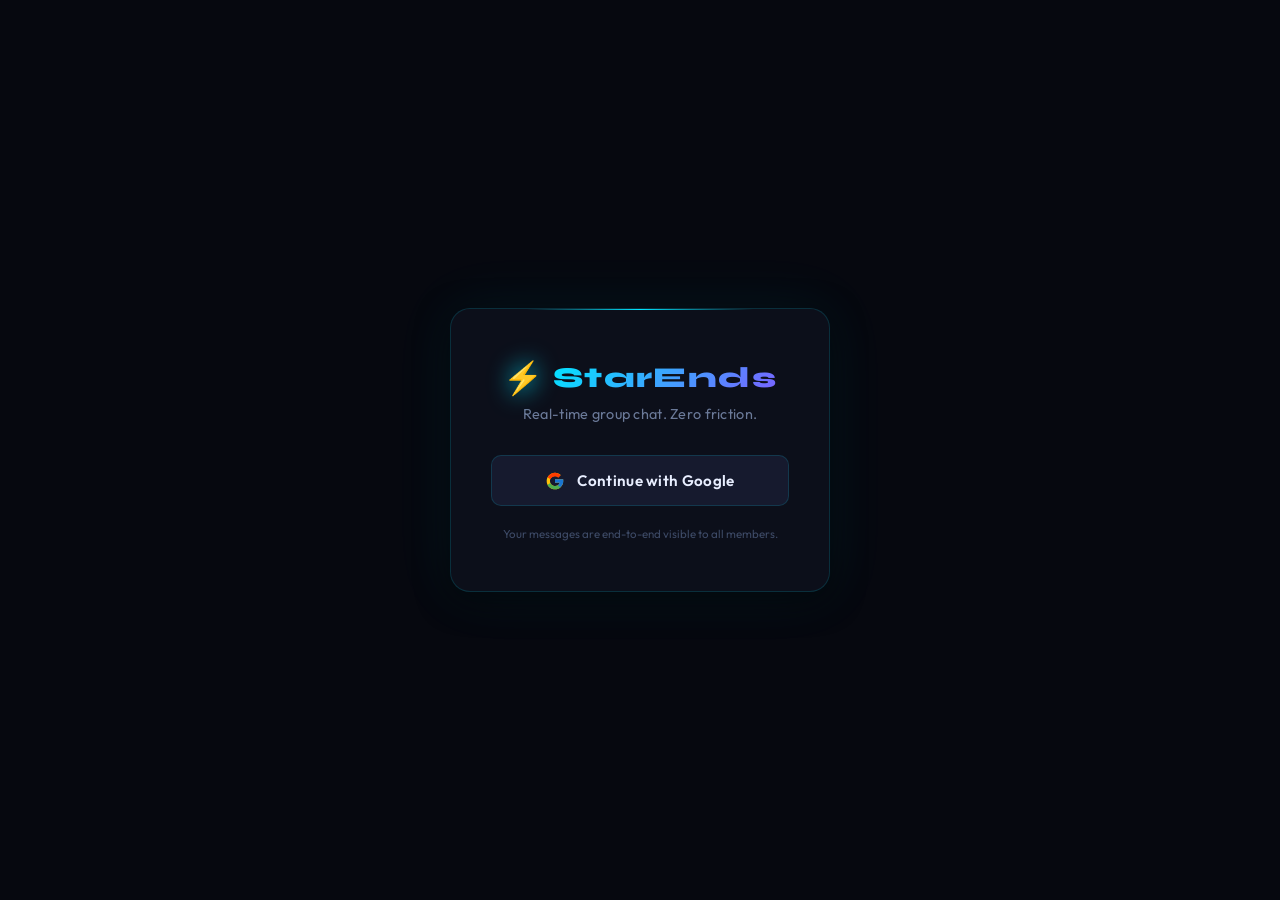
==== index.html @ baa835c8 "Update index.html" ====
<!DOCTYPE html>
<html lang="en">
<head>
  <meta charset="UTF-8" />
  <meta name="viewport" content="width=device-width, initial-scale=1.0, maximum-scale=1.0" />
  <title>StarEnds — Real-Time Group Chat</title>
  <link rel="stylesheet" href="style.css" />

  <!-- Google Fonts: Syne (display) + JetBrains Mono (username/code) + Outfit (body) -->
  <link href="https://fonts.googleapis.com/css2?family=Syne:wght@600;700;800&family=JetBrains+Mono:wght@400;600&family=Outfit:wght@300;400;500;600&display=swap" rel="stylesheet" />

  <!--
    ============================================================
    FIREBASE SETUP GUIDE — READ BEFORE RUNNING
    ============================================================

    STEP 1 — Create a Firebase Project:
      1. Go to https://console.firebase.google.com
      2. Click "Add project"
      3. Enter a project name (e.g. "neonchat")
      4. Disable Google Analytics (optional) → click "Create project"

    STEP 2 — Enable Google Authentication:
      1. In your project, go to Build → Authentication
      2. Click "Get started"
      3. Click "Google" under Sign-in providers
      4. Toggle it ON
      5. Add a support email → Save

    STEP 3 — Enable Firestore Database:
      1. Go to Build → Firestore Database
      2. Click "Create database"
      3. Choose "Start in test mode" (we'll secure it properly below)
      4. Choose your server location → Enable

    STEP 4 — Register Web App & Get Config:
      1. Go to Project Overview (⚙ gear icon → Project settings)
      2. Scroll to "Your apps" → click </> (Web) icon
      3. Enter app nickname → Register app
      4. Copy the firebaseConfig object shown

    STEP 5 — Paste config below:
      Replace the ENTIRE firebaseConfig object in script.js
      (look for "PASTE YOUR FIREBASE CONFIG HERE")

    STEP 6 — Firestore Security Rules:
      1. Go to Firestore Database → Rules
      2. Replace ALL content with:

      rules_version = '2';
      service cloud.firestore {
        match /databases/{database}/documents {

          // Messages: anyone logged in can read & write
          match /messages/{messageId} {
            allow read: if request.auth != null;
            allow create: if request.auth != null
                          && request.resource.data.uid == request.auth.uid;
            allow delete: if request.auth != null
                          && resource.data.uid == request.auth.uid;
          }

          // Online users: anyone logged in can read & write their own doc
          match /onlineUsers/{userId} {
            allow read: if request.auth != null;
            allow write: if request.auth != null
                         && userId == request.auth.uid;
          }
        }
      }

      3. Click "Publish"

    STEP 7 — GitHub Pages:
      1. Push all 3 files (index.html, style.css, script.js) to a GitHub repo
      2. Go to repo Settings → Pages
      3. Source: Deploy from branch → main → / (root)
      4. Save — your site will be live at https://yourusername.github.io/reponame

    NOTE: Add your GitHub Pages domain to Firebase Authorized Domains:
      Authentication → Settings → Authorized domains → Add domain
      (e.g. yourusername.github.io)
    ============================================================
  -->
</head>
<body>

  <!-- ======================== LOGIN SCREEN ======================== -->
  <!--
    Shown when user is not logged in.
    Hidden by JS once Firebase Auth confirms sign-in.
  -->
  <div class="login-screen" id="loginScreen">

    <!-- Animated background particles -->
    <div class="particles" id="particles" aria-hidden="true"></div>

    <div class="login-card">
      <!-- Logo -->
      <div class="login-logo">
        <span class="logo-icon">⚡</span>
        <span class="logo-text">StarEnds</span>
      </div>

      <p class="login-tagline">Real-time group chat. Zero friction.</p>

      <!-- Google Sign-In Button -->
      <button class="btn-google-login" id="googleLoginBtn">
        <!-- Google SVG icon -->
        <svg width="20" height="20" viewBox="0 0 48 48" xmlns="http://www.w3.org/2000/svg">
          <path fill="#FFC107" d="M43.6 20H24v8h11.3C33.7 33.1 29.3 36 24 36c-6.6 0-12-5.4-12-12s5.4-12 12-12c3.1 0 5.8 1.1 7.9 3l5.7-5.7C34.1 6.5 29.3 4 24 4 12.9 4 4 12.9 4 24s8.9 20 20 20c11 0 19.7-8 19.7-20 0-1.3-.1-2.7-.1-4z"/>
          <path fill="#FF3D00" d="M6.3 14.7l6.6 4.8C14.6 16 19 13 24 13c3.1 0 5.8 1.1 7.9 3l5.7-5.7C34.1 6.5 29.3 4 24 4 16.3 4 9.7 8.3 6.3 14.7z"/>
          <path fill="#4CAF50" d="M24 44c5.2 0 9.9-1.9 13.5-5.1l-6.2-5.2C29.4 35.5 26.8 36 24 36c-5.2 0-9.7-3-11.3-7.2L6 33.7C9.5 39.8 16.3 44 24 44z"/>
          <path fill="#1976D2" d="M43.6 20H24v8h11.3c-.9 2.5-2.6 4.6-4.8 6l6.2 5.2C41.5 35.6 44 30.2 44 24c0-1.3-.1-2.7-.4-4z"/>
        </svg>
        Continue with Google
      </button>

      <p class="login-note">Your messages are end-to-end visible to all members.</p>
    </div>

  </div>
  <!-- ======================== END LOGIN ======================== -->


  <!-- ======================== CHAT APP ======================== -->
  <!--
    Hidden on load. Shown by JS after successful login.
  -->
  <div class="app" id="chatApp" style="display:none">

    <!-- ---- SIDEBAR ---- -->
    <aside class="sidebar" id="sidebar">

      <!-- App logo in sidebar -->
      <div class="sidebar-logo">
        <span class="logo-icon">⚡</span>
        <span>StarEnds</span>
      </div>

      <!-- Channel list -->
      <div class="sidebar-section">
        <div class="sidebar-label">CHANNELS</div>
        <div class="channel-item active">
          <span class="channel-hash">#</span>
          <span>general</span>
          <span class="channel-badge" id="unreadBadge" style="display:none">!</span>
        </div>
      </div>

      <!-- Online users list -->
      <div class="sidebar-section">
        <div class="sidebar-label">ONLINE — <span id="onlineCount">0</span></div>
        <div class="online-list" id="onlineList">
          <!-- Populated dynamically by JS -->
        </div>
      </div>

      <!-- Sidebar footer: current user info + logout -->
      <div class="sidebar-footer" id="sidebarFooter">
        <img class="sf-avatar" id="sfAvatar" src="" alt="avatar" />
        <div class="sf-info">
          <div class="sf-name" id="sfName">Loading...</div>
          <div class="sf-status">
            <span class="status-dot online"></span>
            <span>Online</span>
          </div>
        </div>
        <button class="btn-logout" id="logoutBtn" title="Sign out">
          <!-- Logout icon (door with arrow) -->
          <svg width="18" height="18" viewBox="0 0 24 24" fill="none" stroke="currentColor" stroke-width="2" stroke-linecap="round" stroke-linejoin="round">
            <path d="M9 21H5a2 2 0 0 1-2-2V5a2 2 0 0 1 2-2h4"/>
            <polyline points="16 17 21 12 16 7"/>
            <line x1="21" y1="12" x2="9" y2="12"/>
          </svg>
        </button>
      </div>

    </aside>
    <!-- ---- END SIDEBAR ---- -->


    <!-- ---- MAIN CHAT AREA ---- -->
    <main class="chat-main">

      <!-- Chat header bar -->
      <div class="chat-header">
        <!-- Mobile: hamburger to open sidebar -->
        <button class="btn-menu" id="menuBtn" aria-label="Open menu">
          <span></span><span></span><span></span>
        </button>

        <div class="chat-header-info">
          <span class="ch-hash">#</span>
          <span class="ch-name">general</span>
          <span class="ch-desc">Welcome to StarEnds — say hello! 👋</span>
        </div>

        <!-- Header right: online count chip -->
        <div class="ch-online-chip">
          <span class="status-dot online"></span>
          <span id="headerOnlineCount">0</span> online
        </div>
      </div>

      <!-- Messages container -->
      <div class="messages-container" id="messagesContainer">

        <!-- Messages are injected here dynamically by JS -->

        <!-- Welcome message (static, always shown) -->
        <div class="system-message" id="welcomeMsg">
          ⚡ Welcome to <strong>#general</strong> — StarEnds is live. Say something!
        </div>

      </div>

      <!-- Typing indicator (shown when someone is typing) -->
      <div class="typing-indicator" id="typingIndicator" style="display:none">
        <span class="typing-dots">
          <span></span><span></span><span></span>
        </span>
        <span id="typingText">Someone is typing...</span>
      </div>

      <!-- Message Input Bar -->
      <div class="input-bar">

        <!-- Emoji picker button -->
        <button class="btn-emoji" id="emojiBtn" title="Emoji">
          😊
        </button>

        <!-- Emoji picker panel (hidden by default) -->
        <div class="emoji-picker" id="emojiPicker">
          <!-- Common emojis — clicking inserts into input -->
          <span>😀</span><span>😂</span><span>😍</span><span>🥰</span>
          <span>😎</span><span>😢</span><span>😡</span><span>🤔</span>
          <span>👍</span><span>👎</span><span>❤️</span><span>🔥</span>
          <span>🎉</span><span>✨</span><span>🙏</span><span>💯</span>
          <span>😴</span><span>🤣</span><span>😳</span><span>🥳</span>
          <span>👀</span><span>🎯</span><span>💡</span><span>⚡</span>
          <span>🚀</span><span>🌙</span><span>🌈</span><span>💎</span>
          <span>🍕</span><span>☕</span><span>🎵</span><span>🖥️</span>
        </div>

        <!-- Text input -->
        <input
          type="text"
          class="msg-input"
          id="msgInput"
          placeholder="Message #general"
          maxlength="500"
          autocomplete="off"
        />

        <!-- Character counter (shows when approaching limit) -->
        <span class="char-count" id="charCount"></span>

        <!-- Send button -->
        <button class="btn-send" id="sendBtn" title="Send message" disabled>
          <svg width="18" height="18" viewBox="0 0 24 24" fill="none" stroke="currentColor" stroke-width="2.5" stroke-linecap="round" stroke-linejoin="round">
            <line x1="22" y1="2" x2="11" y2="13"/>
            <polygon points="22 2 15 22 11 13 2 9 22 2"/>
          </svg>
        </button>

      </div>
      <!-- End Input Bar -->

    </main>
    <!-- ---- END MAIN CHAT AREA ---- -->

  </div>
  <!-- ======================== END CHAT APP ======================== -->


  <!-- Mobile sidebar overlay -->
  <div class="sidebar-overlay" id="sidebarOverlay"></div>

  <!-- Toast notification container -->
  <div class="toast-container" id="toastContainer"></div>

  <!-- Hidden audio element for notification sound -->
  <!--
    We generate the notification sound via Web Audio API in script.js
    so no external audio file is needed.
  -->

  <!-- Firebase v9 SDK (modular, CDN) -->
  <script type="module" src="script.js"></script>

</body>
</html>
---- style.css ----
/* ============================================================
   NEONCHAT — style.css
   Dark neon UI inspired by Discord + Telegram
   Fonts: Syne (display) · JetBrains Mono (code/user) · Outfit (body)

   COLOR SYSTEM:
   --bg-0     Darkest background (behind everything)
   --bg-1     Sidebar background
   --bg-2     Chat main background
   --bg-3     Input / card surfaces
   --neon      Primary neon accent (electric cyan)
   --neon2     Secondary neon (purple)
   --neon3     Tertiary (green — online status)
   --text-1   Primary text
   --text-2   Secondary / muted text
   --border   Subtle border
   ============================================================ */

:root {
  --bg-0:     #06080F;
  --bg-1:     #0C0F1A;
  --bg-2:     #0F1220;
  --bg-3:     #161A2E;
  --bg-4:     #1E2340;
  --neon:     #00E5FF;
  --neon-dim: rgba(0,229,255,0.12);
  --neon2:    #7B61FF;
  --neon2-dim:rgba(123,97,255,0.12);
  --neon3:    #00FF9D;
  --red:      #FF4757;
  --gold:     #FFD93D;

  --text-1:   #E8EEFF;
  --text-2:   #6B7A99;
  --text-3:   #3D4A66;
  --border:   rgba(255,255,255,0.06);
  --border2:  rgba(0,229,255,0.15);

  --font-display: 'Syne', sans-serif;
  --font-mono:    'JetBrains Mono', monospace;
  --font-body:    'Outfit', sans-serif;

  --sidebar-w:    260px;
  --header-h:     56px;
  --input-h:      72px;
  --radius:       10px;
  --radius-sm:    6px;
  --radius-msg:   16px;
  --tr:           0.2s ease;

  --shadow-neon:  0 0 20px rgba(0,229,255,0.2);
  --shadow-card:  0 8px 32px rgba(0,0,0,0.5);
}


/* ============================================================
   RESET & BASE
   ============================================================ */
*, *::before, *::after { box-sizing: border-box; margin: 0; padding: 0; }

html, body {
  height: 100%;
  font-family: var(--font-body);
  background: var(--bg-0);
  color: var(--text-1);
  overflow: hidden;            /* No page scroll — chat scrolls internally */
  -webkit-font-smoothing: antialiased;
}

/* Custom scrollbar */
::-webkit-scrollbar { width: 4px; }
::-webkit-scrollbar-track { background: transparent; }
::-webkit-scrollbar-thumb { background: var(--bg-4); border-radius: 4px; }
::-webkit-scrollbar-thumb:hover { background: var(--neon2); }

/* Selection color */
::selection { background: rgba(0,229,255,0.25); color: var(--text-1); }

a { color: var(--neon); text-decoration: none; }
button { font-family: var(--font-body); cursor: pointer; }
img { display: block; }


/* ============================================================
   LOGIN SCREEN
   ============================================================ */
.login-screen {
  position: fixed;
  inset: 0;
  display: flex;
  align-items: center;
  justify-content: center;
  background: var(--bg-0);
  z-index: 9999;
  overflow: hidden;
}

/* Animated particle canvas background */
.particles {
  position: absolute;
  inset: 0;
  pointer-events: none;
  overflow: hidden;
}

/* Individual particles created by JS */
.particle {
  position: absolute;
  border-radius: 50%;
  animation: floatUp linear infinite;
  opacity: 0;
}

@keyframes floatUp {
  0%   { transform: translateY(0) scale(0); opacity: 0; }
  10%  { opacity: 0.6; }
  90%  { opacity: 0.2; }
  100% { transform: translateY(-100vh) scale(1.5); opacity: 0; }
}

/* Login card */
.login-card {
  position: relative;
  z-index: 1;
  background: var(--bg-1);
  border: 1px solid var(--border2);
  border-radius: 20px;
  padding: 3rem 2.5rem;
  width: 380px;
  max-width: calc(100% - 2rem);
  text-align: center;
  box-shadow: var(--shadow-card), 0 0 60px rgba(0,229,255,0.08);
  animation: cardEntrance 0.6s cubic-bezier(0.34, 1.56, 0.64, 1) forwards;
}

@keyframes cardEntrance {
  from { opacity: 0; transform: scale(0.85) translateY(20px); }
  to   { opacity: 1; transform: scale(1) translateY(0); }
}

/* Neon top border glow on card */
.login-card::before {
  content: '';
  position: absolute;
  top: 0; left: 20%; right: 20%;
  height: 1px;
  background: linear-gradient(90deg, transparent, var(--neon), transparent);
  border-radius: 1px;
}

/* App logo */
.login-logo {
  display: flex;
  align-items: center;
  justify-content: center;
  gap: 10px;
  margin-bottom: 0.5rem;
}

.logo-icon {
  font-size: 2rem;
  filter: drop-shadow(0 0 12px var(--neon));
  animation: pulse 2s ease-in-out infinite;
}

@keyframes pulse {
  0%, 100% { filter: drop-shadow(0 0 8px var(--neon)); }
  50%       { filter: drop-shadow(0 0 20px var(--neon)); }
}

.logo-text {
  font-family: var(--font-display);
  font-size: 1.8rem;
  font-weight: 800;
  letter-spacing: 0.05em;
  background: linear-gradient(135deg, var(--neon), var(--neon2));
  -webkit-background-clip: text;
  -webkit-text-fill-color: transparent;
  background-clip: text;
}

.login-tagline {
  color: var(--text-2);
  font-size: 0.9rem;
  margin-bottom: 2rem;
  letter-spacing: 0.02em;
}

/* Google login button */
.btn-google-login {
  display: flex;
  align-items: center;
  justify-content: center;
  gap: 12px;
  width: 100%;
  padding: 0.9rem 1.5rem;
  background: var(--bg-3);
  border: 1px solid var(--border2);
  border-radius: var(--radius);
  color: var(--text-1);
  font-size: 0.95rem;
  font-weight: 600;
  letter-spacing: 0.02em;
  transition: all var(--tr);
  margin-bottom: 1.2rem;
}

.btn-google-login:hover {
  background: var(--bg-4);
  border-color: var(--neon);
  box-shadow: var(--shadow-neon);
  transform: translateY(-1px);
}

.btn-google-login:active { transform: translateY(0); }

.login-note {
  font-size: 0.72rem;
  color: var(--text-3);
  line-height: 1.5;
}


/* ============================================================
   APP LAYOUT
   Full-height flex layout: sidebar + main
   ============================================================ */
.app {
  display: flex;
  height: 100vh;
  width: 100vw;
  overflow: hidden;
  animation: appFadeIn 0.4s ease forwards;
}

@keyframes appFadeIn {
  from { opacity: 0; }
  to   { opacity: 1; }
}


/* ============================================================
   SIDEBAR
   ============================================================ */
.sidebar {
  width: var(--sidebar-w);
  flex-shrink: 0;
  background: var(--bg-1);
  border-right: 1px solid var(--border);
  display: flex;
  flex-direction: column;
  height: 100vh;
  overflow: hidden;
  transition: transform 0.3s ease;
  position: relative;
  z-index: 100;
}

/* Logo at top of sidebar */
.sidebar-logo {
  display: flex;
  align-items: center;
  gap: 10px;
  padding: 1.2rem 1.2rem 1rem;
  border-bottom: 1px solid var(--border);
  font-family: var(--font-display);
  font-size: 1.1rem;
  font-weight: 700;
  color: var(--text-1);
  letter-spacing: 0.05em;
}

.sidebar-logo .logo-icon {
  font-size: 1.4rem;
  animation: pulse 2s ease-in-out infinite;
}

/* Section with label + content */
.sidebar-section {
  padding: 1rem 0.8rem 0.5rem;
  flex: 1;
  overflow-y: auto;
}

.sidebar-label {
  font-family: var(--font-mono);
  font-size: 0.62rem;
  font-weight: 600;
  letter-spacing: 0.14em;
  color: var(--text-2);
  margin-bottom: 0.5rem;
  padding: 0 0.4rem;
}

/* Channel item */
.channel-item {
  display: flex;
  align-items: center;
  gap: 8px;
  padding: 0.5rem 0.8rem;
  border-radius: var(--radius-sm);
  font-size: 0.9rem;
  font-weight: 500;
  color: var(--text-2);
  cursor: pointer;
  transition: all var(--tr);
  position: relative;
}

.channel-item:hover { background: var(--bg-3); color: var(--text-1); }

.channel-item.active {
  background: var(--neon-dim);
  color: var(--neon);
  font-weight: 600;
}

.channel-hash {
  font-family: var(--font-mono);
  font-size: 1rem;
  opacity: 0.7;
}

.channel-badge {
  margin-left: auto;
  background: var(--red);
  color: white;
  font-size: 0.62rem;
  font-weight: 700;
  width: 18px; height: 18px;
  border-radius: 50%;
  display: flex; align-items: center; justify-content: center;
}

/* Online users list */
.online-list {
  display: flex;
  flex-direction: column;
  gap: 2px;
  max-height: 280px;
  overflow-y: auto;
}

/* Single online user row */
.online-user {
  display: flex;
  align-items: center;
  gap: 8px;
  padding: 0.4rem 0.6rem;
  border-radius: var(--radius-sm);
  transition: background var(--tr);
  cursor: default;
}

.online-user:hover { background: var(--bg-3); }

.ou-avatar {
  width: 28px; height: 28px;
  border-radius: 50%;
  object-fit: cover;
  border: 1.5px solid var(--neon3);
  flex-shrink: 0;
}

.ou-name {
  font-size: 0.82rem;
  font-weight: 500;
  color: var(--text-1);
  overflow: hidden;
  text-overflow: ellipsis;
  white-space: nowrap;
}

.ou-you {
  font-size: 0.65rem;
  color: var(--neon);
  font-family: var(--font-mono);
  margin-left: auto;
  flex-shrink: 0;
}

/* Sidebar footer */
.sidebar-footer {
  display: flex;
  align-items: center;
  gap: 0.7rem;
  padding: 0.9rem 1rem;
  border-top: 1px solid var(--border);
  background: var(--bg-0);
  margin-top: auto;
}

.sf-avatar {
  width: 34px; height: 34px;
  border-radius: 50%;
  object-fit: cover;
  border: 2px solid var(--neon);
  box-shadow: 0 0 8px rgba(0,229,255,0.4);
  flex-shrink: 0;
}

.sf-info { flex: 1; min-width: 0; }

.sf-name {
  font-size: 0.85rem;
  font-weight: 600;
  color: var(--text-1);
  overflow: hidden;
  text-overflow: ellipsis;
  white-space: nowrap;
}

.sf-status {
  display: flex;
  align-items: center;
  gap: 5px;
  font-size: 0.72rem;
  color: var(--text-2);
}

/* Online / offline status dot */
.status-dot {
  width: 8px; height: 8px;
  border-radius: 50%;
  flex-shrink: 0;
}
.status-dot.online  { background: var(--neon3); box-shadow: 0 0 6px var(--neon3); }
.status-dot.offline { background: var(--text-3); }

/* Logout button */
.btn-logout {
  background: transparent;
  border: 1px solid var(--border);
  color: var(--text-2);
  width: 32px; height: 32px;
  border-radius: var(--radius-sm);
  display: flex; align-items: center; justify-content: center;
  flex-shrink: 0;
  transition: all var(--tr);
}

.btn-logout:hover {
  background: rgba(255,71,87,0.12);
  border-color: var(--red);
  color: var(--red);
}


/* ============================================================
   CHAT MAIN
   ============================================================ */
.chat-main {
  flex: 1;
  display: flex;
  flex-direction: column;
  height: 100vh;
  overflow: hidden;
  background: var(--bg-2);
  position: relative;
}

/* Subtle grid texture on chat background */
.chat-main::before {
  content: '';
  position: absolute;
  inset: 0;
  background-image:
    linear-gradient(rgba(0,229,255,0.015) 1px, transparent 1px),
    linear-gradient(90deg, rgba(0,229,255,0.015) 1px, transparent 1px);
  background-size: 40px 40px;
  pointer-events: none;
  z-index: 0;
}

/* Chat header */
.chat-header {
  display: flex;
  align-items: center;
  gap: 1rem;
  height: var(--header-h);
  padding: 0 1.2rem;
  background: var(--bg-1);
  border-bottom: 1px solid var(--border);
  flex-shrink: 0;
  position: relative;
  z-index: 10;
}

/* Mobile hamburger */
.btn-menu {
  display: none;
  flex-direction: column;
  gap: 4px;
  background: none;
  border: none;
  padding: 4px;
  flex-shrink: 0;
}
.btn-menu span {
  display: block;
  width: 20px; height: 2px;
  background: var(--text-2);
  border-radius: 2px;
  transition: all var(--tr);
}

.chat-header-info {
  display: flex;
  align-items: center;
  gap: 8px;
  flex: 1;
  min-width: 0;
}

.ch-hash {
  font-family: var(--font-mono);
  font-size: 1.2rem;
  color: var(--neon);
  flex-shrink: 0;
}

.ch-name {
  font-family: var(--font-display);
  font-size: 1rem;
  font-weight: 700;
  color: var(--text-1);
  letter-spacing: 0.04em;
  flex-shrink: 0;
}

.ch-desc {
  font-size: 0.8rem;
  color: var(--text-2);
  overflow: hidden;
  text-overflow: ellipsis;
  white-space: nowrap;
  padding-left: 0.8rem;
  border-left: 1px solid var(--border);
  margin-left: 0.4rem;
}

.ch-online-chip {
  display: flex;
  align-items: center;
  gap: 6px;
  font-size: 0.78rem;
  color: var(--text-2);
  background: var(--bg-3);
  padding: 0.3rem 0.8rem;
  border-radius: 100px;
  border: 1px solid var(--border);
  flex-shrink: 0;
}


/* ============================================================
   MESSAGES CONTAINER
   ============================================================ */
.messages-container {
  flex: 1;
  overflow-y: auto;
  padding: 1.5rem 1.2rem 0.5rem;
  display: flex;
  flex-direction: column;
  gap: 2px;
  position: relative;
  z-index: 1;
  scroll-behavior: smooth;
}

/* System / welcome message */
.system-message {
  text-align: center;
  font-size: 0.8rem;
  color: var(--text-2);
  background: var(--bg-3);
  border: 1px solid var(--border);
  border-radius: 100px;
  padding: 0.4rem 1.2rem;
  margin: 0.5rem auto 1rem;
  max-width: 420px;
  animation: fadeIn 0.4s ease;
}

/* Join/leave notification */
.join-notification {
  text-align: center;
  font-size: 0.75rem;
  color: var(--neon3);
  font-family: var(--font-mono);
  padding: 0.3rem 0;
  animation: fadeIn 0.4s ease;
  opacity: 0.7;
}

@keyframes fadeIn {
  from { opacity: 0; transform: translateY(8px); }
  to   { opacity: 1; transform: translateY(0); }
}

/* ---- MESSAGE BUBBLE ---- */
.message {
  display: flex;
  gap: 10px;
  padding: 0.35rem 0;
  position: relative;
  animation: msgEntrance 0.3s cubic-bezier(0.34, 1.3, 0.64, 1) forwards;
  /* Hover shows delete button */
}

@keyframes msgEntrance {
  from { opacity: 0; transform: translateY(10px) scale(0.97); }
  to   { opacity: 1; transform: translateY(0) scale(1); }
}

/* Consecutive messages from same user: less padding */
.message.compact { padding-top: 1px; }
.message.compact .msg-avatar { visibility: hidden; }
.message.compact .msg-meta   { display: none; }

/* Show delete on hover */
.message:hover .btn-delete-msg { opacity: 1; }

/* Avatar */
.msg-avatar {
  width: 36px; height: 36px;
  border-radius: 50%;
  object-fit: cover;
  flex-shrink: 0;
  margin-top: 2px;
  border: 1.5px solid var(--border);
  transition: border-color var(--tr);
}
.message:hover .msg-avatar { border-color: var(--neon2); }

.msg-body { flex: 1; min-width: 0; }

/* Header: name + timestamp */
.msg-meta {
  display: flex;
  align-items: baseline;
  gap: 8px;
  margin-bottom: 3px;
}

.msg-author {
  font-size: 0.85rem;
  font-weight: 600;
  color: var(--neon);
  font-family: var(--font-mono);
  cursor: default;
}

/* Different colors for different users */
.msg-author.color-1 { color: var(--neon); }
.msg-author.color-2 { color: var(--neon2); }
.msg-author.color-3 { color: var(--neon3); }
.msg-author.color-4 { color: var(--gold); }
.msg-author.color-5 { color: #FF6B9D; }
.msg-author.color-6 { color: #FF9F43; }

.msg-time {
  font-size: 0.65rem;
  color: var(--text-3);
  font-family: var(--font-mono);
}

/* Message text */
.msg-text {
  font-size: 0.92rem;
  color: var(--text-1);
  line-height: 1.55;
  word-break: break-word;
  background: var(--bg-3);
  padding: 0.55rem 0.9rem;
  border-radius: 0 var(--radius-msg) var(--radius-msg) var(--radius-msg);
  display: inline-block;
  max-width: 100%;
  border: 1px solid var(--border);
  transition: background var(--tr);
  position: relative;
}

.message:hover .msg-text { background: var(--bg-4); }

/* Own messages (right-aligned) */
.message.own { flex-direction: row-reverse; }
.message.own .msg-meta { flex-direction: row-reverse; }
.message.own .msg-author { color: var(--neon2); }
.message.own .msg-text {
  background: var(--neon2-dim);
  border-color: rgba(123,97,255,0.25);
  border-radius: var(--radius-msg) 0 var(--radius-msg) var(--radius-msg);
}
.message.own:hover .msg-text { background: rgba(123,97,255,0.2); }

/* Delete button on message */
.btn-delete-msg {
  position: absolute;
  top: 4px;
  right: 4px;
  background: rgba(255,71,87,0.1);
  border: 1px solid rgba(255,71,87,0.3);
  color: var(--red);
  width: 24px; height: 24px;
  border-radius: 6px;
  display: flex; align-items: center; justify-content: center;
  font-size: 0.7rem;
  opacity: 0;
  transition: all var(--tr);
  cursor: pointer;
}
.btn-delete-msg:hover { background: rgba(255,71,87,0.25); }

/* Deleted message placeholder */
.msg-deleted {
  font-size: 0.82rem;
  color: var(--text-3);
  font-style: italic;
}


/* ============================================================
   TYPING INDICATOR
   ============================================================ */
.typing-indicator {
  display: flex;
  align-items: center;
  gap: 8px;
  padding: 0.4rem 1.2rem;
  font-size: 0.78rem;
  color: var(--text-2);
  position: relative;
  z-index: 1;
  min-height: 28px;
}

.typing-dots {
  display: flex;
  gap: 4px;
  align-items: center;
}

.typing-dots span {
  width: 6px; height: 6px;
  border-radius: 50%;
  background: var(--neon);
  animation: typingBounce 1.2s ease-in-out infinite;
}
.typing-dots span:nth-child(2) { animation-delay: 0.2s; }
.typing-dots span:nth-child(3) { animation-delay: 0.4s; }

@keyframes typingBounce {
  0%, 60%, 100% { transform: translateY(0); opacity: 0.3; }
  30%            { transform: translateY(-5px); opacity: 1; }
}


/* ============================================================
   INPUT BAR
   ============================================================ */
.input-bar {
  display: flex;
  align-items: center;
  gap: 0.6rem;
  padding: 0.8rem 1.2rem;
  background: var(--bg-1);
  border-top: 1px solid var(--border);
  flex-shrink: 0;
  position: relative;
  z-index: 10;
}

/* Emoji toggle button */
.btn-emoji {
  background: transparent;
  border: none;
  font-size: 1.3rem;
  width: 36px; height: 36px;
  border-radius: var(--radius-sm);
  display: flex; align-items: center; justify-content: center;
  flex-shrink: 0;
  transition: background var(--tr);
  line-height: 1;
}
.btn-emoji:hover { background: var(--bg-3); }

/* Emoji picker panel */
.emoji-picker {
  position: absolute;
  bottom: calc(100% + 8px);
  left: 1.2rem;
  background: var(--bg-1);
  border: 1px solid var(--border2);
  border-radius: var(--radius);
  padding: 0.8rem;
  display: none;  /* shown by JS */
  grid-template-columns: repeat(8, 1fr);
  gap: 4px;
  width: 280px;
  z-index: 50;
  box-shadow: var(--shadow-card);
  animation: pickerSlide 0.2s ease;
}

.emoji-picker.open { display: grid; }

@keyframes pickerSlide {
  from { opacity: 0; transform: translateY(8px); }
  to   { opacity: 1; transform: translateY(0); }
}

.emoji-picker span {
  font-size: 1.3rem;
  cursor: pointer;
  width: 30px; height: 30px;
  display: flex; align-items: center; justify-content: center;
  border-radius: 6px;
  transition: background var(--tr);
  line-height: 1;
}
.emoji-picker span:hover { background: var(--bg-3); transform: scale(1.2); }

/* Text input */
.msg-input {
  flex: 1;
  background: var(--bg-3);
  border: 1px solid var(--border);
  border-radius: var(--radius);
  padding: 0.65rem 1rem;
  font-family: var(--font-body);
  font-size: 0.92rem;
  color: var(--text-1);
  outline: none;
  transition: border-color var(--tr), box-shadow var(--tr);
  min-width: 0;
}

.msg-input::placeholder { color: var(--text-3); }

.msg-input:focus {
  border-color: var(--neon);
  box-shadow: 0 0 0 3px rgba(0,229,255,0.1);
}

/* Character count (shows near limit) */
.char-count {
  font-family: var(--font-mono);
  font-size: 0.65rem;
  color: var(--text-3);
  flex-shrink: 0;
  min-width: 32px;
  text-align: right;
}
.char-count.warn { color: var(--gold); }
.char-count.over { color: var(--red); }

/* Send button */
.btn-send {
  background: var(--neon);
  border: none;
  color: #000;
  width: 40px; height: 40px;
  border-radius: var(--radius);
  display: flex; align-items: center; justify-content: center;
  flex-shrink: 0;
  transition: all var(--tr);
}
.btn-send:hover:not(:disabled) {
  background: #fff;
  box-shadow: 0 0 20px rgba(0,229,255,0.5);
  transform: scale(1.05);
}
.btn-send:disabled {
  background: var(--bg-4);
  color: var(--text-3);
  cursor: not-allowed;
}
.btn-send:active:not(:disabled) { transform: scale(0.95); }


/* ============================================================
   SIDEBAR OVERLAY (mobile)
   ============================================================ */
.sidebar-overlay {
  display: none;
  position: fixed;
  inset: 0;
  background: rgba(0,0,0,0.6);
  z-index: 99;
  backdrop-filter: blur(4px);
}
.sidebar-overlay.visible { display: block; }


/* ============================================================
   TOAST NOTIFICATIONS
   ============================================================ */
.toast-container {
  position: fixed;
  top: 1rem;
  right: 1rem;
  z-index: 9999;
  display: flex;
  flex-direction: column;
  gap: 0.5rem;
  pointer-events: none;
}

.toast {
  background: var(--bg-1);
  border: 1px solid var(--border2);
  border-radius: var(--radius);
  padding: 0.8rem 1.2rem;
  font-size: 0.85rem;
  color: var(--text-1);
  max-width: 300px;
  box-shadow: var(--shadow-card);
  animation: toastIn 0.3s ease;
  display: flex;
  align-items: center;
  gap: 8px;
  pointer-events: all;
}

.toast.success { border-left: 3px solid var(--neon3); }
.toast.error   { border-left: 3px solid var(--red); }
.toast.info    { border-left: 3px solid var(--neon); }

@keyframes toastIn {
  from { opacity: 0; transform: translateX(20px); }
  to   { opacity: 1; transform: translateX(0); }
}

@keyframes toastOut {
  from { opacity: 1; transform: translateX(0); }
  to   { opacity: 0; transform: translateX(20px); }
}


/* ============================================================
   LOADING STATE
   ============================================================ */
.loading-spinner {
  display: inline-block;
  width: 20px; height: 20px;
  border: 2px solid var(--border);
  border-top-color: var(--neon);
  border-radius: 50%;
  animation: spin 0.8s linear infinite;
}

@keyframes spin { to { transform: rotate(360deg); } }


/* ============================================================
   RESPONSIVE — MOBILE
   ============================================================ */
@media (max-width: 700px) {

  /* Show hamburger button */
  .btn-menu { display: flex; }

  /* Sidebar slides off-screen on mobile */
  .sidebar {
    position: fixed;
    left: 0; top: 0; bottom: 0;
    z-index: 200;
    transform: translateX(-100%);
    box-shadow: var(--shadow-card);
  }

  /* Open state — added by JS */
  .sidebar.mobile-open { transform: translateX(0); }

  /* Chat main takes full width */
  .chat-main { width: 100%; }

  /* Hide description in header (too long for mobile) */
  .ch-desc { display: none; }

  /* Hide online chip in header on mobile */
  .ch-online-chip { display: none; }

  /* Emoji picker full-width */
  .emoji-picker { width: calc(100vw - 2.4rem); left: 0.8rem; grid-template-columns: repeat(8, 1fr); }

  /* Messages padding */
  .messages-container { padding: 1rem 0.8rem 0.5rem; }

  /* Input bar */
  .input-bar { padding: 0.6rem 0.8rem; }
}

/* Very small screens */
@media (max-width: 360px) {
  .emoji-picker { grid-template-columns: repeat(6, 1fr); }
  .msg-text { font-size: 0.88rem; }
}
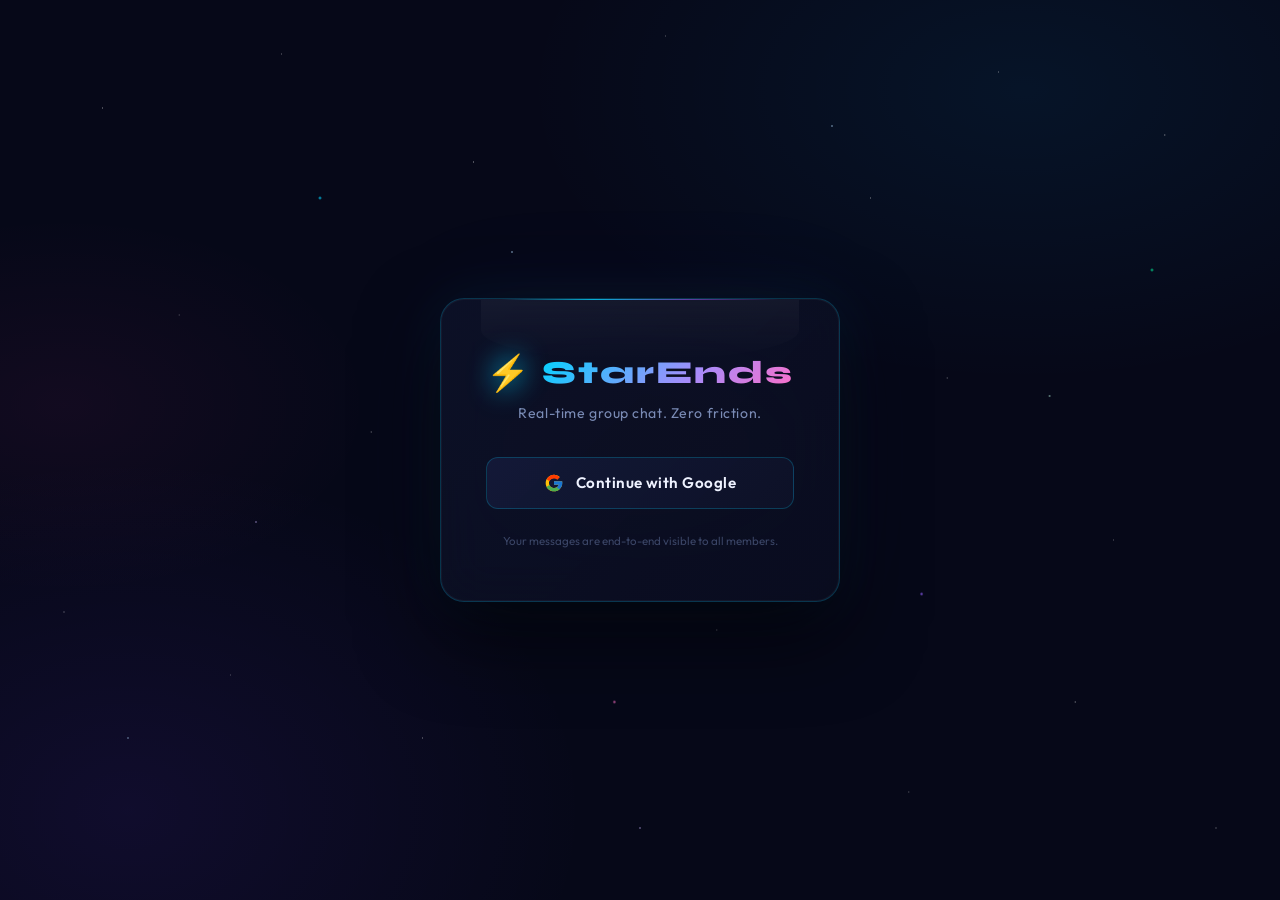
==== commit 0ac52843: "Update index.html" ====
--- a/index.html
+++ b/index.html
@@ -17,7 +17,7 @@
     STEP 1 — Create a Firebase Project:
       1. Go to https://console.firebase.google.com
       2. Click "Add project"
-      3. Enter a project name (e.g. "neonchat")
+      3. Enter a project name (e.g. "StarEnds")
       4. Disable Google Analytics (optional) → click "Create project"
 
     STEP 2 — Enable Google Authentication:
@@ -214,7 +214,11 @@
         </div>
 
       </div>
-
+<button class="btn-scroll-bottom" id="scrollBottomBtn" title="Jump to latest">
+  <svg width="18" height="18" viewBox="0 0 24 24" fill="none" stroke="currentColor" stroke-width="2.5" stroke-linecap="round" stroke-linejoin="round">
+    <polyline points="6 9 12 15 18 9"/>
+  </svg>
+</button>
       <!-- Typing indicator (shown when someone is typing) -->
       <div class="typing-indicator" id="typingIndicator" style="display:none">
         <span class="typing-dots">
--- a/style.css
+++ b/style.css
@@ -1,88 +1,235 @@
 /* ============================================================
-   NEONCHAT — style.css
-   Dark neon UI inspired by Discord + Telegram
-   Fonts: Syne (display) · JetBrains Mono (code/user) · Outfit (body)
-
-   COLOR SYSTEM:
-   --bg-0     Darkest background (behind everything)
-   --bg-1     Sidebar background
-   --bg-2     Chat main background
-   --bg-3     Input / card surfaces
-   --neon      Primary neon accent (electric cyan)
-   --neon2     Secondary neon (purple)
-   --neon3     Tertiary (green — online status)
-   --text-1   Primary text
-   --text-2   Secondary / muted text
-   --border   Subtle border
-   ============================================================ */
-
+   NEONCHAT — style.css  (COSMIC UPGRADE)
+   Deep space · Glassmorphism · Cyberpunk luxury
+
+   ╔══════════════════════════════════════════════════╗
+   ║  HOW THIS FILE IS ORGANISED                      ║
+   ║  1.  CSS Variables  (colors, fonts, sizes)       ║
+   ║  2.  Reset & Base                                ║
+   ║  3.  Starfield Background                        ║
+   ║  4.  Login Screen                                ║
+   ║  5.  App Layout                                  ║
+   ║  6.  Sidebar (glass panel)                       ║
+   ║  7.  Chat Main                                   ║
+   ║  8.  Chat Header                                 ║
+   ║  9.  Messages                                    ║
+   ║  10. Typing Indicator                            ║
+   ║  11. Input Bar                                   ║
+   ║  12. Sidebar Overlay                             ║
+   ║  13. Toast Notifications                         ║
+   ║  14. Loading Spinner                             ║
+   ║  15. Responsive / Mobile                         ║
+   ╚══════════════════════════════════════════════════╝
+
+   FONT STACK
+   · Syne         — display headings, logo
+   · JetBrains Mono — mono labels, timestamps
+   · Outfit       — body, messages
+   ============================================================ */
+
+
+/* ============================================================
+   1. CSS VARIABLES
+   ━━━━━━━━━━━━━━━━━━━━━━━━━━━━━━━━━━━━━━━━━━━━━━━━━
+   PASTE THIS BLOCK at the very top of your style.css,
+   replacing your existing :root { } section entirely.
+   ============================================================ */
 :root {
-  --bg-0:     #06080F;
-  --bg-1:     #0C0F1A;
-  --bg-2:     #0F1220;
-  --bg-3:     #161A2E;
-  --bg-4:     #1E2340;
-  --neon:     #00E5FF;
-  --neon-dim: rgba(0,229,255,0.12);
-  --neon2:    #7B61FF;
-  --neon2-dim:rgba(123,97,255,0.12);
-  --neon3:    #00FF9D;
-  --red:      #FF4757;
-  --gold:     #FFD93D;
-
-  --text-1:   #E8EEFF;
-  --text-2:   #6B7A99;
-  --text-3:   #3D4A66;
-  --border:   rgba(255,255,255,0.06);
-  --border2:  rgba(0,229,255,0.15);
-
+  /* ── Deep space backgrounds ── */
+  --space-void:    #02030A;      /* Absolute dark — outermost layer          */
+  --space-deep:    #060818;      /* Body / starfield canvas                   */
+  --space-nebula:  #0A0D1F;      /* Sidebar glass base                        */
+  --space-panel:   #0E1228;      /* Chat main base                            */
+  --space-surface: rgba(14,18,40,0.75);   /* Glassmorphism surface            */
+  --space-lift:    rgba(20,26,58,0.8);    /* Raised glass (cards, inputs)     */
+  --space-hover:   rgba(28,36,75,0.9);    /* Hover state                      */
+
+  /* ── Neon accent palette ── */
+  --neon:          #00D4FF;      /* Primary — electric cyan                   */
+  --neon-bright:   #40E8FF;      /* Hover / active cyan                       */
+  --neon-dim:      rgba(0,212,255,0.10);
+  --neon-glow:     rgba(0,212,255,0.22);
+  --neon2:         #8B5CF6;      /* Secondary — deep violet                   */
+  --neon2-bright:  #A78BFA;
+  --neon2-dim:     rgba(139,92,246,0.12);
+  --neon2-glow:    rgba(139,92,246,0.25);
+  --neon3:         #00FFA3;      /* Tertiary — cosmic mint (online)           */
+  --neon3-glow:    rgba(0,255,163,0.25);
+  --nebula-pink:   #FF6EC7;      /* Accent — nebula rose                      */
+  --nebula-amber:  #FFB347;      /* Accent — pulsar amber                     */
+  --red:           #FF4757;
+  --gold:          #FFD93D;
+
+  /* ── Text ── */
+  --text-1:        #EEF2FF;      /* Primary — near white with blue tint       */
+  --text-2:        #7A8BB5;      /* Secondary / muted                         */
+  --text-3:        #3A4566;      /* Very muted / placeholder                  */
+
+  /* ── Borders ── */
+  --border:        rgba(255,255,255,0.05);
+  --border2:       rgba(0,212,255,0.18);
+  --border3:       rgba(139,92,246,0.20);
+
+  /* ── Fonts ── */
   --font-display: 'Syne', sans-serif;
   --font-mono:    'JetBrains Mono', monospace;
   --font-body:    'Outfit', sans-serif;
 
-  --sidebar-w:    260px;
-  --header-h:     56px;
-  --input-h:      72px;
-  --radius:       10px;
-  --radius-sm:    6px;
-  --radius-msg:   16px;
-  --tr:           0.2s ease;
-
-  --shadow-neon:  0 0 20px rgba(0,229,255,0.2);
-  --shadow-card:  0 8px 32px rgba(0,0,0,0.5);
-}
-
-
-/* ============================================================
-   RESET & BASE
+  /* ── Sizes ── */
+  --sidebar-w:    268px;
+  --header-h:     58px;
+  --radius:       12px;
+  --radius-sm:    8px;
+  --radius-lg:    18px;
+  --radius-msg:   18px;
+  --tr:           0.25s cubic-bezier(0.4, 0, 0.2, 1);
+  --tr-slow:      0.45s cubic-bezier(0.4, 0, 0.2, 1);
+
+  /* ── Shadows & glows ── */
+  --shadow-void:  0 24px 64px rgba(0,0,0,0.8);
+  --shadow-card:  0 8px 32px rgba(0,0,0,0.6), 0 2px 8px rgba(0,0,0,0.4);
+  --shadow-neon:  0 0 24px rgba(0,212,255,0.30), 0 0 60px rgba(0,212,255,0.12);
+  --shadow-neon2: 0 0 24px rgba(139,92,246,0.35), 0 0 60px rgba(139,92,246,0.14);
+  --glow-sm:      0 0 12px rgba(0,212,255,0.3);
+  --glow-lg:      0 0 40px rgba(0,212,255,0.25), 0 0 80px rgba(139,92,246,0.15);
+}
+
+
+/* ============================================================
+   2. RESET & BASE
+   ━━━━━━━━━━━━━━━━━━━━━━━━━━━━━━━━━━━━━━━━━━━━━━━━━
+   REPLACE your existing "RESET & BASE" section with this.
    ============================================================ */
 *, *::before, *::after { box-sizing: border-box; margin: 0; padding: 0; }
 
 html, body {
   height: 100%;
   font-family: var(--font-body);
-  background: var(--bg-0);
+  background: var(--space-deep);
   color: var(--text-1);
-  overflow: hidden;            /* No page scroll — chat scrolls internally */
+  overflow: hidden;
   -webkit-font-smoothing: antialiased;
-}
-
-/* Custom scrollbar */
-::-webkit-scrollbar { width: 4px; }
+  -moz-osx-font-smoothing: grayscale;
+}
+
+/* ── Cosmic scrollbar ── */
+::-webkit-scrollbar { width: 3px; }
 ::-webkit-scrollbar-track { background: transparent; }
-::-webkit-scrollbar-thumb { background: var(--bg-4); border-radius: 4px; }
-::-webkit-scrollbar-thumb:hover { background: var(--neon2); }
-
-/* Selection color */
-::selection { background: rgba(0,229,255,0.25); color: var(--text-1); }
-
-a { color: var(--neon); text-decoration: none; }
+::-webkit-scrollbar-thumb {
+  background: linear-gradient(180deg, var(--neon2), var(--neon));
+  border-radius: 3px;
+}
+::-webkit-scrollbar-thumb:hover { background: var(--neon); }
+
+/* Selection highlight */
+::selection {
+  background: rgba(0,212,255,0.22);
+  color: var(--text-1);
+}
+
+a { color: var(--neon); text-decoration: none; transition: color var(--tr); }
+a:hover { color: var(--neon-bright); }
 button { font-family: var(--font-body); cursor: pointer; }
 img { display: block; }
 
 
 /* ============================================================
-   LOGIN SCREEN
+   3. STARFIELD BACKGROUND
+   ━━━━━━━━━━━━━━━━━━━━━━━━━━━━━━━━━━━━━━━━━━━━━━━━━
+   ADD this entire new section right after your :root block.
+   It creates the animated star canvas behind everything.
+   ============================================================ */
+
+/*
+  The starfield is rendered on the <body> using layered
+  radial-gradient noise combined with two CSS-animated
+  star layers created with box-shadow on pseudo-elements.
+  No extra HTML or JS needed — pure CSS.
+*/
+
+body::before,
+body::after {
+  content: '';
+  position: fixed;
+  inset: 0;
+  pointer-events: none;
+  z-index: 0;
+}
+
+/* Layer 1 — deep nebula gradient mesh */
+body::before {
+  background:
+    /* Cyan nebula pocket — top right */
+    radial-gradient(ellipse 60% 50% at 80% 10%,  rgba(0,180,255,0.07)   0%, transparent 65%),
+    /* Violet cloud — bottom left */
+    radial-gradient(ellipse 55% 60% at 10% 90%,  rgba(120,60,255,0.09)  0%, transparent 65%),
+    /* Rose nebula — mid left */
+    radial-gradient(ellipse 40% 35% at 5%  45%,  rgba(255,60,180,0.05)  0%, transparent 60%),
+    /* Amber pulsar — center */
+    radial-gradient(ellipse 30% 25% at 50% 50%,  rgba(255,160,40,0.03)  0%, transparent 55%),
+    /* Base void */
+    var(--space-deep);
+  animation: nebulaDrift 30s ease-in-out infinite alternate;
+}
+
+@keyframes nebulaDrift {
+  0%   { opacity: 0.85; transform: scale(1)    rotate(0deg); }
+  50%  { opacity: 1;    transform: scale(1.04) rotate(0.4deg); }
+  100% { opacity: 0.9;  transform: scale(1)    rotate(-0.3deg); }
+}
+
+/* Layer 2 — star field (tiny white dots via CSS) */
+body::after {
+  background-image:
+    /* Small stars */
+    radial-gradient(1px 1px at  8%  12%, rgba(255,255,255,0.55) 0%, transparent 100%),
+    radial-gradient(1px 1px at 22%  6%,  rgba(255,255,255,0.40) 0%, transparent 100%),
+    radial-gradient(1px 1px at 37%  18%, rgba(255,255,255,0.60) 0%, transparent 100%),
+    radial-gradient(1px 1px at 52%  4%,  rgba(255,255,255,0.35) 0%, transparent 100%),
+    radial-gradient(1px 1px at 68%  22%, rgba(255,255,255,0.50) 0%, transparent 100%),
+    radial-gradient(1px 1px at 78%  8%,  rgba(255,255,255,0.45) 0%, transparent 100%),
+    radial-gradient(1px 1px at 91%  15%, rgba(255,255,255,0.55) 0%, transparent 100%),
+    radial-gradient(1px 1px at 14%  35%, rgba(255,255,255,0.30) 0%, transparent 100%),
+    radial-gradient(1px 1px at 29%  48%, rgba(255,255,255,0.45) 0%, transparent 100%),
+    radial-gradient(1px 1px at 45%  38%, rgba(255,255,255,0.35) 0%, transparent 100%),
+    radial-gradient(1px 1px at 61%  55%, rgba(255,255,255,0.50) 0%, transparent 100%),
+    radial-gradient(1px 1px at 74%  42%, rgba(255,255,255,0.40) 0%, transparent 100%),
+    radial-gradient(1px 1px at 87%  60%, rgba(255,255,255,0.35) 0%, transparent 100%),
+    radial-gradient(1px 1px at  5%  68%, rgba(255,255,255,0.45) 0%, transparent 100%),
+    radial-gradient(1px 1px at 18%  75%, rgba(255,255,255,0.30) 0%, transparent 100%),
+    radial-gradient(1px 1px at 33%  82%, rgba(255,255,255,0.50) 0%, transparent 100%),
+    radial-gradient(1px 1px at 56%  70%, rgba(255,255,255,0.40) 0%, transparent 100%),
+    radial-gradient(1px 1px at 71%  88%, rgba(255,255,255,0.35) 0%, transparent 100%),
+    radial-gradient(1px 1px at 84%  78%, rgba(255,255,255,0.55) 0%, transparent 100%),
+    radial-gradient(1px 1px at 95%  92%, rgba(255,255,255,0.45) 0%, transparent 100%),
+    /* Medium stars */
+    radial-gradient(1.5px 1.5px at 40%  28%, rgba(180,220,255,0.70) 0%, transparent 100%),
+    radial-gradient(1.5px 1.5px at 65%  14%, rgba(180,220,255,0.65) 0%, transparent 100%),
+    radial-gradient(1.5px 1.5px at 20%  58%, rgba(200,180,255,0.60) 0%, transparent 100%),
+    radial-gradient(1.5px 1.5px at 82%  44%, rgba(180,240,220,0.65) 0%, transparent 100%),
+    radial-gradient(1.5px 1.5px at 10%  82%, rgba(180,220,255,0.55) 0%, transparent 100%),
+    radial-gradient(1.5px 1.5px at 50%  92%, rgba(200,180,255,0.60) 0%, transparent 100%),
+    /* Bright accent stars */
+    radial-gradient(2px 2px at 25%  22%, rgba(0,212,255,0.85)    0%, transparent 100%),
+    radial-gradient(2px 2px at 72%  66%, rgba(139,92,246,0.80)   0%, transparent 100%),
+    radial-gradient(2px 2px at 90%  30%, rgba(0,255,163,0.75)    0%, transparent 100%),
+    radial-gradient(2px 2px at 48%  78%, rgba(255,110,199,0.70)  0%, transparent 100%);
+  animation: starTwinkle 8s ease-in-out infinite alternate;
+}
+
+@keyframes starTwinkle {
+  0%   { opacity: 0.6; }
+  25%  { opacity: 1.0; }
+  50%  { opacity: 0.7; }
+  75%  { opacity: 0.95; }
+  100% { opacity: 0.65; }
+}
+
+
+/* ============================================================
+   4. LOGIN SCREEN
+   ━━━━━━━━━━━━━━━━━━━━━━━━━━━━━━━━━━━━━━━━━━━━━━━━━
+   REPLACE your entire "LOGIN SCREEN" section with this.
    ============================================================ */
 .login-screen {
   position: fixed;
@@ -90,20 +237,20 @@
   display: flex;
   align-items: center;
   justify-content: center;
-  background: var(--bg-0);
   z-index: 9999;
   overflow: hidden;
-}
-
-/* Animated particle canvas background */
+  /* no background — the body::before starfield shows through */
+}
+
+/* Particle container (JS-generated dots float up) */
 .particles {
   position: absolute;
   inset: 0;
   pointer-events: none;
   overflow: hidden;
-}
-
-/* Individual particles created by JS */
+  z-index: 0;
+}
+
 .particle {
   position: absolute;
   border-radius: 50%;
@@ -112,192 +259,281 @@
 }
 
 @keyframes floatUp {
-  0%   { transform: translateY(0) scale(0); opacity: 0; }
-  10%  { opacity: 0.6; }
-  90%  { opacity: 0.2; }
-  100% { transform: translateY(-100vh) scale(1.5); opacity: 0; }
-}
-
-/* Login card */
+  0%   { transform: translateY(0) scale(0);   opacity: 0; }
+  10%  { opacity: 0.7; }
+  90%  { opacity: 0.15; }
+  100% { transform: translateY(-100vh) scale(1.6); opacity: 0; }
+}
+
+/* ── Login card — glassmorphism ── */
 .login-card {
   position: relative;
   z-index: 1;
-  background: var(--bg-1);
-  border: 1px solid var(--border2);
-  border-radius: 20px;
-  padding: 3rem 2.5rem;
-  width: 380px;
+  /* Glass effect */
+  background: linear-gradient(
+    135deg,
+    rgba(14,18,40,0.85) 0%,
+    rgba(10,13,31,0.90) 100%
+  );
+  backdrop-filter: blur(24px) saturate(160%);
+  -webkit-backdrop-filter: blur(24px) saturate(160%);
+  border: 1px solid rgba(0,212,255,0.20);
+  border-radius: 24px;
+  padding: 3.2rem 2.8rem;
+  width: 400px;
   max-width: calc(100% - 2rem);
   text-align: center;
-  box-shadow: var(--shadow-card), 0 0 60px rgba(0,229,255,0.08);
-  animation: cardEntrance 0.6s cubic-bezier(0.34, 1.56, 0.64, 1) forwards;
+  box-shadow:
+    0 32px 80px rgba(0,0,0,0.7),
+    0 0 0 1px rgba(255,255,255,0.04) inset,
+    0 0 60px rgba(0,212,255,0.08),
+    0 0 120px rgba(139,92,246,0.06);
+  animation: cardEntrance 0.7s cubic-bezier(0.34, 1.56, 0.64, 1) forwards;
 }
 
 @keyframes cardEntrance {
-  from { opacity: 0; transform: scale(0.85) translateY(20px); }
-  to   { opacity: 1; transform: scale(1) translateY(0); }
-}
-
-/* Neon top border glow on card */
+  from { opacity: 0; transform: scale(0.82) translateY(28px); }
+  to   { opacity: 1; transform: scale(1)    translateY(0);    }
+}
+
+/* Neon top-edge glow line */
 .login-card::before {
   content: '';
   position: absolute;
-  top: 0; left: 20%; right: 20%;
+  top: 0; left: 15%; right: 15%;
   height: 1px;
-  background: linear-gradient(90deg, transparent, var(--neon), transparent);
+  background: linear-gradient(
+    90deg,
+    transparent,
+    rgba(0,212,255,0.8),
+    rgba(139,92,246,0.6),
+    transparent
+  );
   border-radius: 1px;
 }
 
-/* App logo */
+/* Subtle inner light reflection */
+.login-card::after {
+  content: '';
+  position: absolute;
+  top: 1px; left: 10%; right: 10%;
+  height: 60px;
+  background: linear-gradient(
+    180deg,
+    rgba(255,255,255,0.04) 0%,
+    transparent 100%
+  );
+  border-radius: 0 0 50% 50%;
+  pointer-events: none;
+}
+
+/* ── Logo ── */
 .login-logo {
   display: flex;
   align-items: center;
   justify-content: center;
-  gap: 10px;
-  margin-bottom: 0.5rem;
+  gap: 12px;
+  margin-bottom: 0.6rem;
 }
 
 .logo-icon {
-  font-size: 2rem;
-  filter: drop-shadow(0 0 12px var(--neon));
-  animation: pulse 2s ease-in-out infinite;
-}
-
-@keyframes pulse {
-  0%, 100% { filter: drop-shadow(0 0 8px var(--neon)); }
-  50%       { filter: drop-shadow(0 0 20px var(--neon)); }
-}
+  font-size: 2.2rem;
+  filter: drop-shadow(0 0 14px var(--neon));
+  animation: cosmicPulse 2.5s ease-in-out infinite;
+}
+
+@keyframes cosmicPulse {
+  0%, 100% {
+    filter: drop-shadow(0 0 8px var(--neon)) drop-shadow(0 0 20px rgba(0,212,255,0.3));
+    transform: scale(1);
+  }
+  50% {
+    filter: drop-shadow(0 0 22px var(--neon)) drop-shadow(0 0 50px rgba(0,212,255,0.5));
+    transform: scale(1.06);
+  }
+}
+
+/* Re-alias so .sidebar-logo .logo-icon uses the same animation */
+@keyframes pulse { 0%,100%{ filter: drop-shadow(0 0 8px var(--neon)); } 50%{ filter: drop-shadow(0 0 22px var(--neon)); } }
 
 .logo-text {
   font-family: var(--font-display);
-  font-size: 1.8rem;
+  font-size: 2rem;
   font-weight: 800;
-  letter-spacing: 0.05em;
-  background: linear-gradient(135deg, var(--neon), var(--neon2));
+  letter-spacing: 0.06em;
+  background: linear-gradient(135deg, var(--neon) 0%, var(--neon2-bright) 60%, var(--nebula-pink) 100%);
   -webkit-background-clip: text;
   -webkit-text-fill-color: transparent;
   background-clip: text;
+  text-shadow: none;
 }
 
 .login-tagline {
   color: var(--text-2);
-  font-size: 0.9rem;
-  margin-bottom: 2rem;
-  letter-spacing: 0.02em;
-}
-
-/* Google login button */
+  font-size: 0.88rem;
+  margin-bottom: 2.2rem;
+  letter-spacing: 0.04em;
+}
+
+/* ── Google login button ── */
 .btn-google-login {
   display: flex;
   align-items: center;
   justify-content: center;
   gap: 12px;
   width: 100%;
-  padding: 0.9rem 1.5rem;
-  background: var(--bg-3);
-  border: 1px solid var(--border2);
+  padding: 0.95rem 1.5rem;
+  background: linear-gradient(135deg, rgba(20,26,58,0.9), rgba(14,18,40,0.95));
+  border: 1px solid rgba(0,212,255,0.22);
   border-radius: var(--radius);
   color: var(--text-1);
   font-size: 0.95rem;
   font-weight: 600;
-  letter-spacing: 0.02em;
-  transition: all var(--tr);
-  margin-bottom: 1.2rem;
-}
+  letter-spacing: 0.03em;
+  transition: all var(--tr-slow);
+  margin-bottom: 1.4rem;
+  position: relative;
+  overflow: hidden;
+}
+
+/* Shimmer sweep on hover */
+.btn-google-login::before {
+  content: '';
+  position: absolute;
+  top: 0; left: -100%;
+  width: 100%; height: 100%;
+  background: linear-gradient(
+    90deg,
+    transparent,
+    rgba(0,212,255,0.08),
+    transparent
+  );
+  transition: left 0.5s ease;
+}
+.btn-google-login:hover::before { left: 100%; }
 
 .btn-google-login:hover {
-  background: var(--bg-4);
+  background: linear-gradient(135deg, rgba(28,36,75,0.95), rgba(20,26,58,1));
   border-color: var(--neon);
   box-shadow: var(--shadow-neon);
-  transform: translateY(-1px);
-}
-
+  transform: translateY(-2px);
+}
 .btn-google-login:active { transform: translateY(0); }
 
 .login-note {
   font-size: 0.72rem;
   color: var(--text-3);
-  line-height: 1.5;
-}
-
-
-/* ============================================================
-   APP LAYOUT
-   Full-height flex layout: sidebar + main
+  line-height: 1.6;
+}
+
+
+/* ============================================================
+   5. APP LAYOUT
+   ━━━━━━━━━━━━━━━━━━━━━━━━━━━━━━━━━━━━━━━━━━━━━━━━━
+   REPLACE your ".app" section with this.
    ============================================================ */
 .app {
   display: flex;
-  height: 100vh;
+  flex-direction: row;
+  height: 100dvh;
   width: 100vw;
+  max-width: 100vw;
   overflow: hidden;
+  position: relative;
+  z-index: 1;
   animation: appFadeIn 0.4s ease forwards;
 }
-
 @keyframes appFadeIn {
   from { opacity: 0; }
   to   { opacity: 1; }
 }
 
-
-/* ============================================================
-   SIDEBAR
+/* ============================================================
+   6. SIDEBAR  (Glass cosmic panel)
+   ━━━━━━━━━━━━━━━━━━━━━━━━━━━━━━━━━━━━━━━━━━━━━━━━━
+   REPLACE your entire "SIDEBAR" section with this.
    ============================================================ */
 .sidebar {
   width: var(--sidebar-w);
-  flex-shrink: 0;
-  background: var(--bg-1);
-  border-right: 1px solid var(--border);
+  min-width: var(--sidebar-w);
+  max-width: var(--sidebar-w);
+  flex: 0 0 var(--sidebar-w);
   display: flex;
   flex-direction: column;
-  height: 100vh;
+  height: 100dvh;
   overflow: hidden;
-  transition: transform 0.3s ease;
+  background: linear-gradient(180deg, rgba(10,13,31,0.88) 0%, rgba(8,10,24,0.92) 100%);
+  backdrop-filter: blur(20px) saturate(150%);
+  -webkit-backdrop-filter: blur(20px) saturate(150%);
+  border-right: 1px solid rgba(0,212,255,0.10);
+  box-shadow: 4px 0 32px rgba(0,0,0,0.5), inset -1px 0 0 rgba(255,255,255,0.03);
+  transition: transform var(--tr-slow);;
   position: relative;
   z-index: 100;
 }
 
-/* Logo at top of sidebar */
+/* Vertical neon accent line on right edge of sidebar */
+.sidebar::after {
+  content: '';
+  position: absolute;
+  top: 10%; bottom: 10%; right: 0;
+  width: 1px;
+  background: linear-gradient(
+    180deg,
+    transparent,
+    rgba(0,212,255,0.3) 30%,
+    rgba(139,92,246,0.25) 70%,
+    transparent
+  );
+  pointer-events: none;
+}
+
+/* ── Sidebar logo ── */
 .sidebar-logo {
   display: flex;
   align-items: center;
   gap: 10px;
-  padding: 1.2rem 1.2rem 1rem;
-  border-bottom: 1px solid var(--border);
+  padding: 1.3rem 1.3rem 1.1rem;
+  border-bottom: 1px solid rgba(255,255,255,0.05);
   font-family: var(--font-display);
-  font-size: 1.1rem;
+  font-size: 1.15rem;
   font-weight: 700;
   color: var(--text-1);
-  letter-spacing: 0.05em;
+  letter-spacing: 0.06em;
+  background: linear-gradient(90deg, rgba(0,212,255,0.04), transparent);
 }
 
 .sidebar-logo .logo-icon {
-  font-size: 1.4rem;
-  animation: pulse 2s ease-in-out infinite;
-}
-
-/* Section with label + content */
+  font-size: 1.5rem;
+  animation: pulse 2.5s ease-in-out infinite;
+}
+
+/* ── Section label ── */
 .sidebar-section {
-  padding: 1rem 0.8rem 0.5rem;
+  padding: 1rem 0.9rem 0.6rem;
   flex: 1;
+  min-height: 0;
   overflow-y: auto;
 }
+
 
 .sidebar-label {
   font-family: var(--font-mono);
-  font-size: 0.62rem;
+  font-size: 0.60rem;
   font-weight: 600;
-  letter-spacing: 0.14em;
-  color: var(--text-2);
-  margin-bottom: 0.5rem;
+  letter-spacing: 0.18em;
+  color: var(--text-3);
+  margin-bottom: 0.6rem;
   padding: 0 0.4rem;
-}
-
-/* Channel item */
+  text-transform: uppercase;
+}
+
+/* ── Channel item ── */
 .channel-item {
   display: flex;
   align-items: center;
   gap: 8px;
-  padding: 0.5rem 0.8rem;
+  padding: 0.55rem 0.9rem;
   border-radius: var(--radius-sm);
   font-size: 0.9rem;
   font-weight: 500;
@@ -307,58 +543,63 @@
   position: relative;
 }
 
-.channel-item:hover { background: var(--bg-3); color: var(--text-1); }
+.channel-item:hover {
+  background: rgba(0,212,255,0.06);
+  color: var(--text-1);
+}
 
 .channel-item.active {
-  background: var(--neon-dim);
+  background: linear-gradient(90deg, rgba(0,212,255,0.12), rgba(0,212,255,0.04));
   color: var(--neon);
   font-weight: 600;
+  box-shadow: inset 2px 0 0 var(--neon);
 }
 
 .channel-hash {
   font-family: var(--font-mono);
   font-size: 1rem;
-  opacity: 0.7;
+  opacity: 0.6;
+  color: var(--neon);
 }
 
 .channel-badge {
   margin-left: auto;
   background: var(--red);
   color: white;
-  font-size: 0.62rem;
+  font-size: 0.6rem;
   font-weight: 700;
   width: 18px; height: 18px;
   border-radius: 50%;
   display: flex; align-items: center; justify-content: center;
-}
-
-/* Online users list */
+  box-shadow: 0 0 8px rgba(255,71,87,0.5);
+}
+
+/* ── Online users list ── */
 .online-list {
   display: flex;
   flex-direction: column;
   gap: 2px;
-  max-height: 280px;
+  max-height: 300px;
   overflow-y: auto;
 }
 
-/* Single online user row */
 .online-user {
   display: flex;
   align-items: center;
-  gap: 8px;
-  padding: 0.4rem 0.6rem;
+  gap: 9px;
+  padding: 0.45rem 0.7rem;
   border-radius: var(--radius-sm);
   transition: background var(--tr);
   cursor: default;
 }
-
-.online-user:hover { background: var(--bg-3); }
+.online-user:hover { background: rgba(139,92,246,0.06); }
 
 .ou-avatar {
   width: 28px; height: 28px;
   border-radius: 50%;
   object-fit: cover;
   border: 1.5px solid var(--neon3);
+  box-shadow: 0 0 8px var(--neon3-glow);
   flex-shrink: 0;
 }
 
@@ -372,65 +613,86 @@
 }
 
 .ou-you {
-  font-size: 0.65rem;
+  font-size: 0.62rem;
   color: var(--neon);
   font-family: var(--font-mono);
   margin-left: auto;
   flex-shrink: 0;
-}
-
-/* Sidebar footer */
+  letter-spacing: 0.05em;
+}
+
+/* ── Sidebar footer ── */
 .sidebar-footer {
   display: flex;
   align-items: center;
-  gap: 0.7rem;
-  padding: 0.9rem 1rem;
-  border-top: 1px solid var(--border);
-  background: var(--bg-0);
+  gap: 0.75rem;
+  padding: 0.95rem 1.1rem;
+  border-top: 1px solid rgba(255,255,255,0.05);
+  background: linear-gradient(
+    0deg,
+    rgba(2,3,10,0.95) 0%,
+    rgba(10,13,31,0.85) 100%
+  );
+  backdrop-filter: blur(10px);
   margin-top: auto;
 }
 
 .sf-avatar {
-  width: 34px; height: 34px;
+  width: 36px; height: 36px;
   border-radius: 50%;
   object-fit: cover;
   border: 2px solid var(--neon);
-  box-shadow: 0 0 8px rgba(0,229,255,0.4);
-  flex-shrink: 0;
+  box-shadow: 0 0 12px rgba(0,212,255,0.45), 0 0 28px rgba(0,212,255,0.15);
+  flex-shrink: 0;
+  transition: box-shadow var(--tr);
+}
+.sf-avatar:hover {
+  box-shadow: 0 0 18px rgba(0,212,255,0.65), 0 0 40px rgba(0,212,255,0.25);
 }
 
 .sf-info { flex: 1; min-width: 0; }
 
 .sf-name {
-  font-size: 0.85rem;
+  font-size: 0.86rem;
   font-weight: 600;
   color: var(--text-1);
   overflow: hidden;
   text-overflow: ellipsis;
   white-space: nowrap;
+  letter-spacing: 0.01em;
 }
 
 .sf-status {
   display: flex;
   align-items: center;
   gap: 5px;
-  font-size: 0.72rem;
+  font-size: 0.70rem;
   color: var(--text-2);
-}
-
-/* Online / offline status dot */
+  margin-top: 1px;
+}
+
+/* Status dots */
 .status-dot {
   width: 8px; height: 8px;
   border-radius: 50%;
   flex-shrink: 0;
 }
-.status-dot.online  { background: var(--neon3); box-shadow: 0 0 6px var(--neon3); }
+.status-dot.online {
+  background: var(--neon3);
+  box-shadow: 0 0 6px var(--neon3), 0 0 12px rgba(0,255,163,0.3);
+  animation: onlinePulse 2s ease-in-out infinite;
+}
 .status-dot.offline { background: var(--text-3); }
+
+@keyframes onlinePulse {
+  0%, 100% { box-shadow: 0 0 4px var(--neon3), 0 0 8px rgba(0,255,163,0.2); }
+  50%       { box-shadow: 0 0 10px var(--neon3), 0 0 20px rgba(0,255,163,0.45); }
+}
 
 /* Logout button */
 .btn-logout {
-  background: transparent;
-  border: 1px solid var(--border);
+  background: rgba(255,71,87,0.0);
+  border: 1px solid rgba(255,255,255,0.06);
   color: var(--text-2);
   width: 32px; height: 32px;
   border-radius: var(--radius-sm);
@@ -438,55 +700,82 @@
   flex-shrink: 0;
   transition: all var(--tr);
 }
-
 .btn-logout:hover {
-  background: rgba(255,71,87,0.12);
-  border-color: var(--red);
+  background: rgba(255,71,87,0.14);
+  border-color: rgba(255,71,87,0.45);
   color: var(--red);
-}
-
-
-/* ============================================================
-   CHAT MAIN
+  box-shadow: 0 0 12px rgba(255,71,87,0.2);
+}
+
+
+/* ============================================================
+   7. CHAT MAIN
+   ━━━━━━━━━━━━━━━━━━━━━━━━━━━━━━━━━━━━━━━━━━━━━━━━━
+   REPLACE your "CHAT MAIN" section with this.
    ============================================================ */
 .chat-main {
-  flex: 1;
+  flex: 1 1 0;
+  min-width: 0;
   display: flex;
   flex-direction: column;
-  height: 100vh;
+  height: 100dvh;
   overflow: hidden;
-  background: var(--bg-2);
+  background: linear-gradient(180deg, rgba(10,13,31,0.55) 0%, rgba(6,8,24,0.65) 100%);
+  backdrop-filter: blur(2px);
   position: relative;
 }
-
-/* Subtle grid texture on chat background */
+/* Subtle grid scan-lines on chat surface */
 .chat-main::before {
   content: '';
   position: absolute;
   inset: 0;
   background-image:
-    linear-gradient(rgba(0,229,255,0.015) 1px, transparent 1px),
-    linear-gradient(90deg, rgba(0,229,255,0.015) 1px, transparent 1px);
-  background-size: 40px 40px;
+    linear-gradient(rgba(0,212,255,0.012) 1px, transparent 1px),
+    linear-gradient(90deg, rgba(0,212,255,0.012) 1px, transparent 1px);
+  background-size: 52px 52px;
   pointer-events: none;
   z-index: 0;
 }
 
-/* Chat header */
+/* Neon bottom vignette — fades into the input bar */
+.chat-main::after {
+  content: '';
+  position: absolute;
+  bottom: 0; left: 0; right: 0;
+  height: 140px;
+  background: linear-gradient(
+    0deg,
+    rgba(2,3,10,0.7) 0%,
+    transparent 100%
+  );
+  pointer-events: none;
+  z-index: 0;
+}
+
+
+/* ============================================================
+   8. CHAT HEADER
+   ━━━━━━━━━━━━━━━━━━━━━━━━━━━━━━━━━━━━━━━━━━━━━━━━━
+   REPLACE your ".chat-header" block with this.
+   ============================================================ */
 .chat-header {
   display: flex;
   align-items: center;
   gap: 1rem;
   height: var(--header-h);
-  padding: 0 1.2rem;
-  background: var(--bg-1);
-  border-bottom: 1px solid var(--border);
-  flex-shrink: 0;
+  min-height: var(--header-h);
+  flex-shrink: 0;
+  padding: 0 1.4rem;
+  width: 100%;
+  box-sizing: border-box;
+  background: linear-gradient(90deg, rgba(8,10,24,0.92) 0%, rgba(10,13,31,0.88) 100%);
+  backdrop-filter: blur(16px);
+  border-bottom: 1px solid rgba(0,212,255,0.10);
+  box-shadow: 0 1px 0 rgba(255,255,255,0.03), 0 4px 24px rgba(0,0,0,0.4);
   position: relative;
   z-index: 10;
 }
 
-/* Mobile hamburger */
 .btn-menu {
   display: none;
   flex-direction: column;
@@ -507,35 +796,36 @@
 .chat-header-info {
   display: flex;
   align-items: center;
-  gap: 8px;
+  gap: 10px;
   flex: 1;
   min-width: 0;
 }
 
 .ch-hash {
   font-family: var(--font-mono);
-  font-size: 1.2rem;
+  font-size: 1.3rem;
   color: var(--neon);
   flex-shrink: 0;
+  text-shadow: var(--glow-sm);
 }
 
 .ch-name {
   font-family: var(--font-display);
-  font-size: 1rem;
+  font-size: 1.0rem;
   font-weight: 700;
   color: var(--text-1);
-  letter-spacing: 0.04em;
+  letter-spacing: 0.05em;
   flex-shrink: 0;
 }
 
 .ch-desc {
-  font-size: 0.8rem;
-  color: var(--text-2);
+  font-size: 0.78rem;
+  color: var(--text-3);
   overflow: hidden;
   text-overflow: ellipsis;
   white-space: nowrap;
-  padding-left: 0.8rem;
-  border-left: 1px solid var(--border);
+  padding-left: 0.9rem;
+  border-left: 1px solid rgba(255,255,255,0.07);
   margin-left: 0.4rem;
 }
 
@@ -543,78 +833,98 @@
   display: flex;
   align-items: center;
   gap: 6px;
-  font-size: 0.78rem;
+  font-size: 0.76rem;
   color: var(--text-2);
-  background: var(--bg-3);
-  padding: 0.3rem 0.8rem;
+  background: rgba(0,212,255,0.06);
+  border: 1px solid rgba(0,212,255,0.15);
+  padding: 0.3rem 0.9rem;
   border-radius: 100px;
-  border: 1px solid var(--border);
-  flex-shrink: 0;
-}
-
-
-/* ============================================================
-   MESSAGES CONTAINER
+  flex-shrink: 0;
+  transition: all var(--tr);
+}
+.ch-online-chip:hover {
+  background: rgba(0,212,255,0.10);
+  color: var(--text-1);
+}
+
+
+/* ============================================================
+   9. MESSAGES
+   ━━━━━━━━━━━━━━━━━━━━━━━━━━━━━━━━━━━━━━━━━━━━━━━━━
+   REPLACE your "MESSAGES CONTAINER" and "MESSAGE BUBBLE"
+   sections with this entire block.
    ============================================================ */
 .messages-container {
-  flex: 1;
+  flex: 1 1 0;
+  min-height: 0;
   overflow-y: auto;
-  padding: 1.5rem 1.2rem 0.5rem;
+  overflow-x: hidden;
+  padding: 1.8rem 1.4rem 0.8rem;
   display: flex;
   flex-direction: column;
   gap: 2px;
   position: relative;
   z-index: 1;
-  scroll-behavior: smooth;
-}
-
-/* System / welcome message */
+  
+}
+
+/* System / welcome pill */
 .system-message {
   text-align: center;
-  font-size: 0.8rem;
+  font-size: 0.78rem;
   color: var(--text-2);
-  background: var(--bg-3);
-  border: 1px solid var(--border);
+  background: linear-gradient(90deg, rgba(0,212,255,0.06), rgba(139,92,246,0.06));
+  border: 1px solid rgba(0,212,255,0.12);
   border-radius: 100px;
-  padding: 0.4rem 1.2rem;
-  margin: 0.5rem auto 1rem;
-  max-width: 420px;
-  animation: fadeIn 0.4s ease;
-}
-
-/* Join/leave notification */
+  padding: 0.4rem 1.4rem;
+  margin: 0.5rem auto 1.2rem;
+  max-width: 440px;
+  animation: fadeInUp 0.4s ease;
+  backdrop-filter: blur(8px);
+}
+
+/* Join / leave notification */
 .join-notification {
   text-align: center;
-  font-size: 0.75rem;
+  font-size: 0.73rem;
   color: var(--neon3);
   font-family: var(--font-mono);
   padding: 0.3rem 0;
-  animation: fadeIn 0.4s ease;
-  opacity: 0.7;
-}
-
-@keyframes fadeIn {
-  from { opacity: 0; transform: translateY(8px); }
-  to   { opacity: 1; transform: translateY(0); }
-}
-
-/* ---- MESSAGE BUBBLE ---- */
+  animation: fadeInUp 0.4s ease;
+  opacity: 0.65;
+  letter-spacing: 0.04em;
+}
+
+@keyframes fadeInUp {
+  from { opacity: 0; transform: translateY(10px); }
+  to   { opacity: 1; transform: translateY(0);    }
+}
+
+/* ── Message wrapper ── */
 .message {
   display: flex;
-  gap: 10px;
-  padding: 0.35rem 0;
+  flex-direction: row;
+  align-items: flex-start;
+  gap: 11px;
+  padding: 0.4rem 0.5rem;
+  border-radius: var(--radius);
   position: relative;
-  animation: msgEntrance 0.3s cubic-bezier(0.34, 1.3, 0.64, 1) forwards;
-  /* Hover shows delete button */
-}
-
+  width: 100%;
+  box-sizing: border-box;
+  transition: background var(--tr);
+  animation: msgEntrance 0.32s cubic-bezier(0.34, 1.3, 0.64, 1) forwards;
+}
 @keyframes msgEntrance {
-  from { opacity: 0; transform: translateY(10px) scale(0.97); }
-  to   { opacity: 1; transform: translateY(0) scale(1); }
-}
-
-/* Consecutive messages from same user: less padding */
-.message.compact { padding-top: 1px; }
+  from { opacity: 0; transform: translateY(12px) scale(0.97); }
+  to   { opacity: 1; transform: translateY(0)    scale(1);    }
+}
+
+.message:hover {
+  background: rgba(0,212,255,0.03);
+}
+
+/* Compact — same sender, < 3 min apart */
+.message.compact     { padding-top: 2px; }
 .message.compact .msg-avatar { visibility: hidden; }
 .message.compact .msg-meta   { display: none; }
 
@@ -623,116 +933,142 @@
 
 /* Avatar */
 .msg-avatar {
-  width: 36px; height: 36px;
+  width: 38px; height: 38px;
   border-radius: 50%;
   object-fit: cover;
   flex-shrink: 0;
   margin-top: 2px;
-  border: 1.5px solid var(--border);
-  transition: border-color var(--tr);
-}
-.message:hover .msg-avatar { border-color: var(--neon2); }
+  border: 1.5px solid rgba(255,255,255,0.08);
+  transition: border-color var(--tr), box-shadow var(--tr);
+}
+.message:hover .msg-avatar {
+  border-color: rgba(139,92,246,0.5);
+  box-shadow: 0 0 10px rgba(139,92,246,0.25);
+}
 
 .msg-body { flex: 1; min-width: 0; }
 
-/* Header: name + timestamp */
+/* Author + timestamp row */
 .msg-meta {
   display: flex;
   align-items: baseline;
   gap: 8px;
-  margin-bottom: 3px;
-}
-
-.msg-author {
-  font-size: 0.85rem;
-  font-weight: 600;
-  color: var(--neon);
-  font-family: var(--font-mono);
-  cursor: default;
-}
-
-/* Different colors for different users */
-.msg-author.color-1 { color: var(--neon); }
-.msg-author.color-2 { color: var(--neon2); }
-.msg-author.color-3 { color: var(--neon3); }
-.msg-author.color-4 { color: var(--gold); }
-.msg-author.color-5 { color: #FF6B9D; }
-.msg-author.color-6 { color: #FF9F43; }
+  margin-bottom: 4px;
+}
+
+/* Username colors */
+.msg-author         { font-size: 0.84rem; font-weight: 600; font-family: var(--font-mono); cursor: default; }
+.msg-author.color-1 { color: var(--neon);         text-shadow: 0 0 10px rgba(0,212,255,0.4); }
+.msg-author.color-2 { color: var(--neon2-bright);  text-shadow: 0 0 10px rgba(167,139,250,0.4); }
+.msg-author.color-3 { color: var(--neon3);         text-shadow: 0 0 10px rgba(0,255,163,0.35); }
+.msg-author.color-4 { color: var(--gold);          text-shadow: 0 0 10px rgba(255,217,61,0.35); }
+.msg-author.color-5 { color: var(--nebula-pink);   text-shadow: 0 0 10px rgba(255,110,199,0.35); }
+.msg-author.color-6 { color: var(--nebula-amber);  text-shadow: 0 0 10px rgba(255,179,71,0.35); }
 
 .msg-time {
-  font-size: 0.65rem;
+  font-size: 0.63rem;
   color: var(--text-3);
   font-family: var(--font-mono);
-}
-
-/* Message text */
+  letter-spacing: 0.04em;
+}
+
+/* ── Message bubble ── */
 .msg-text {
   font-size: 0.92rem;
   color: var(--text-1);
-  line-height: 1.55;
+  line-height: 1.58;
   word-break: break-word;
-  background: var(--bg-3);
-  padding: 0.55rem 0.9rem;
-  border-radius: 0 var(--radius-msg) var(--radius-msg) var(--radius-msg);
+  background: linear-gradient(
+    135deg,
+    rgba(14,18,40,0.80) 0%,
+    rgba(20,26,58,0.75) 100%
+  );
+  backdrop-filter: blur(8px);
+  padding: 0.6rem 1rem;
+  border-radius: 4px var(--radius-msg) var(--radius-msg) var(--radius-msg);
   display: inline-block;
   max-width: 100%;
-  border: 1px solid var(--border);
-  transition: background var(--tr);
+  border: 1px solid rgba(255,255,255,0.05);
+  border-top-color: rgba(255,255,255,0.08);
+  transition: background var(--tr), box-shadow var(--tr);
   position: relative;
 }
-
-.message:hover .msg-text { background: var(--bg-4); }
-
-/* Own messages (right-aligned) */
+.message:hover .msg-text {
+  background: linear-gradient(
+    135deg,
+    rgba(20,26,58,0.88) 0%,
+    rgba(28,36,75,0.80) 100%
+  );
+  box-shadow: 0 4px 16px rgba(0,0,0,0.3);
+}
+
+/* ── Own messages (right-aligned) ── */
 .message.own { flex-direction: row-reverse; }
 .message.own .msg-meta { flex-direction: row-reverse; }
-.message.own .msg-author { color: var(--neon2); }
+.message.own .msg-author { color: var(--neon2-bright); text-shadow: 0 0 10px rgba(167,139,250,0.4); }
 .message.own .msg-text {
-  background: var(--neon2-dim);
-  border-color: rgba(123,97,255,0.25);
-  border-radius: var(--radius-msg) 0 var(--radius-msg) var(--radius-msg);
-}
-.message.own:hover .msg-text { background: rgba(123,97,255,0.2); }
-
-/* Delete button on message */
+  background: linear-gradient(
+    135deg,
+    rgba(80,50,180,0.22) 0%,
+    rgba(50,30,130,0.20) 100%
+  );
+  border-color: rgba(139,92,246,0.20);
+  border-top-color: rgba(139,92,246,0.28);
+  border-radius: var(--radius-msg) 4px var(--radius-msg) var(--radius-msg);
+}
+.message.own:hover .msg-text {
+  background: linear-gradient(
+    135deg,
+    rgba(100,65,220,0.28) 0%,
+    rgba(70,42,170,0.25) 100%
+  );
+  box-shadow: 0 4px 16px rgba(0,0,0,0.3), 0 0 20px rgba(139,92,246,0.08);
+}
+
+/* Delete button */
 .btn-delete-msg {
   position: absolute;
-  top: 4px;
-  right: 4px;
-  background: rgba(255,71,87,0.1);
-  border: 1px solid rgba(255,71,87,0.3);
+  top: 5px; right: 5px;
+  background: rgba(255,71,87,0.10);
+  border: 1px solid rgba(255,71,87,0.25);
   color: var(--red);
   width: 24px; height: 24px;
   border-radius: 6px;
   display: flex; align-items: center; justify-content: center;
-  font-size: 0.7rem;
+  font-size: 0.68rem;
   opacity: 0;
   transition: all var(--tr);
   cursor: pointer;
 }
-.btn-delete-msg:hover { background: rgba(255,71,87,0.25); }
-
-/* Deleted message placeholder */
+.btn-delete-msg:hover {
+  background: rgba(255,71,87,0.25);
+  box-shadow: 0 0 8px rgba(255,71,87,0.3);
+}
+
+/* Deleted placeholder */
 .msg-deleted {
-  font-size: 0.82rem;
+  font-size: 0.80rem;
   color: var(--text-3);
   font-style: italic;
 }
 
 
 /* ============================================================
-   TYPING INDICATOR
+   10. TYPING INDICATOR
+   ━━━━━━━━━━━━━━━━━━━━━━━━━━━━━━━━━━━━━━━━━━━━━━━━━
+   REPLACE your "TYPING INDICATOR" section with this.
    ============================================================ */
 .typing-indicator {
   display: flex;
   align-items: center;
-  gap: 8px;
-  padding: 0.4rem 1.2rem;
-  font-size: 0.78rem;
+  gap: 9px;
+  padding: 0.4rem 1.4rem;
+  font-size: 0.76rem;
   color: var(--text-2);
   position: relative;
   z-index: 1;
   min-height: 28px;
+  font-style: italic;
 }
 
 .typing-dots {
@@ -745,161 +1081,197 @@
   width: 6px; height: 6px;
   border-radius: 50%;
   background: var(--neon);
+  box-shadow: 0 0 6px rgba(0,212,255,0.6);
   animation: typingBounce 1.2s ease-in-out infinite;
 }
-.typing-dots span:nth-child(2) { animation-delay: 0.2s; }
-.typing-dots span:nth-child(3) { animation-delay: 0.4s; }
+.typing-dots span:nth-child(2) { animation-delay: 0.2s; background: var(--neon2-bright); }
+.typing-dots span:nth-child(3) { animation-delay: 0.4s; background: var(--nebula-pink); }
 
 @keyframes typingBounce {
-  0%, 60%, 100% { transform: translateY(0); opacity: 0.3; }
-  30%            { transform: translateY(-5px); opacity: 1; }
-}
-
-
-/* ============================================================
-   INPUT BAR
+  0%, 60%, 100% { transform: translateY(0);   opacity: 0.35; }
+  30%            { transform: translateY(-6px); opacity: 1; }
+}
+
+
+/* ============================================================
+   11. INPUT BAR
+   ━━━━━━━━━━━━━━━━━━━━━━━━━━━━━━━━━━━━━━━━━━━━━━━━━
+   REPLACE your "INPUT BAR" section with this.
    ============================================================ */
 .input-bar {
   display: flex;
-  align-items: center;
-  gap: 0.6rem;
-  padding: 0.8rem 1.2rem;
-  background: var(--bg-1);
-  border-top: 1px solid var(--border);
-  flex-shrink: 0;
+  flex-direction: row;
+  align-items: center;
+  gap: 0.65rem;
+  padding: 0.9rem 1.4rem;
+  flex-shrink: 0;
+  width: 100%;
+  box-sizing: border-box;
+  background: linear-gradient(0deg, rgba(2,3,10,0.97) 0%, rgba(8,10,24,0.92) 100%);
+  backdrop-filter: blur(20px);
+  border-top: 1px solid rgba(0,212,255,0.08);
+  box-shadow: 0 -4px 24px rgba(0,0,0,0.5);
   position: relative;
   z-index: 10;
 }
 
-/* Emoji toggle button */
+/* Emoji toggle */
 .btn-emoji {
   background: transparent;
   border: none;
   font-size: 1.3rem;
-  width: 36px; height: 36px;
+  width: 38px; height: 38px;
   border-radius: var(--radius-sm);
   display: flex; align-items: center; justify-content: center;
   flex-shrink: 0;
-  transition: background var(--tr);
+  transition: background var(--tr), transform var(--tr);
   line-height: 1;
 }
-.btn-emoji:hover { background: var(--bg-3); }
-
-/* Emoji picker panel */
+.btn-emoji:hover {
+  background: rgba(0,212,255,0.08);
+  transform: scale(1.12) rotate(8deg);
+}
+
+/* Emoji picker glass panel */
 .emoji-picker {
   position: absolute;
-  bottom: calc(100% + 8px);
-  left: 1.2rem;
-  background: var(--bg-1);
-  border: 1px solid var(--border2);
-  border-radius: var(--radius);
-  padding: 0.8rem;
-  display: none;  /* shown by JS */
+  bottom: calc(100% + 10px);
+  left: 1.4rem;
+  background: linear-gradient(
+    135deg,
+    rgba(10,13,31,0.95) 0%,
+    rgba(8,10,24,0.98) 100%
+  );
+  backdrop-filter: blur(24px);
+  border: 1px solid rgba(0,212,255,0.18);
+  border-radius: var(--radius-lg);
+  padding: 1rem;
+  display: none;
   grid-template-columns: repeat(8, 1fr);
   gap: 4px;
-  width: 280px;
+  width: 290px;
   z-index: 50;
-  box-shadow: var(--shadow-card);
-  animation: pickerSlide 0.2s ease;
-}
-
+  box-shadow:
+    0 24px 60px rgba(0,0,0,0.7),
+    0 0 30px rgba(0,212,255,0.08),
+    inset 0 1px 0 rgba(255,255,255,0.05);
+  animation: pickerSlide 0.22s cubic-bezier(0.34, 1.4, 0.64, 1);
+}
 .emoji-picker.open { display: grid; }
 
 @keyframes pickerSlide {
-  from { opacity: 0; transform: translateY(8px); }
-  to   { opacity: 1; transform: translateY(0); }
+  from { opacity: 0; transform: translateY(12px) scale(0.94); }
+  to   { opacity: 1; transform: translateY(0)    scale(1); }
 }
 
 .emoji-picker span {
   font-size: 1.3rem;
   cursor: pointer;
-  width: 30px; height: 30px;
+  width: 32px; height: 32px;
   display: flex; align-items: center; justify-content: center;
-  border-radius: 6px;
-  transition: background var(--tr);
+  border-radius: 8px;
+  transition: background var(--tr), transform 0.15s ease;
   line-height: 1;
 }
-.emoji-picker span:hover { background: var(--bg-3); transform: scale(1.2); }
-
-/* Text input */
+.emoji-picker span:hover {
+  background: rgba(0,212,255,0.10);
+  transform: scale(1.22);
+}
+
+/* Message text input */
 .msg-input {
   flex: 1;
-  background: var(--bg-3);
-  border: 1px solid var(--border);
+  background: linear-gradient(
+    135deg,
+    rgba(14,18,40,0.85) 0%,
+    rgba(20,26,58,0.80) 100%
+  );
+  backdrop-filter: blur(8px);
+  border: 1px solid rgba(255,255,255,0.07);
   border-radius: var(--radius);
-  padding: 0.65rem 1rem;
+  padding: 0.7rem 1.1rem;
   font-family: var(--font-body);
   font-size: 0.92rem;
   color: var(--text-1);
   outline: none;
-  transition: border-color var(--tr), box-shadow var(--tr);
+  transition: border-color var(--tr), box-shadow var(--tr), background var(--tr);
   min-width: 0;
 }
-
 .msg-input::placeholder { color: var(--text-3); }
-
 .msg-input:focus {
-  border-color: var(--neon);
-  box-shadow: 0 0 0 3px rgba(0,229,255,0.1);
-}
-
-/* Character count (shows near limit) */
+  border-color: rgba(0,212,255,0.40);
+  background: linear-gradient(
+    135deg,
+    rgba(20,26,58,0.92) 0%,
+    rgba(28,36,75,0.88) 100%
+  );
+  box-shadow:
+    0 0 0 3px rgba(0,212,255,0.09),
+    0 0 20px rgba(0,212,255,0.06);
+}
+
+/* Character counter */
 .char-count {
   font-family: var(--font-mono);
-  font-size: 0.65rem;
+  font-size: 0.63rem;
   color: var(--text-3);
   flex-shrink: 0;
   min-width: 32px;
   text-align: right;
 }
 .char-count.warn { color: var(--gold); }
-.char-count.over { color: var(--red); }
+.char-count.over { color: var(--red); text-shadow: 0 0 8px rgba(255,71,87,0.5); }
 
 /* Send button */
 .btn-send {
-  background: var(--neon);
+  background: linear-gradient(135deg, var(--neon) 0%, var(--neon2-bright) 100%);
   border: none;
   color: #000;
-  width: 40px; height: 40px;
+  width: 42px; height: 42px;
   border-radius: var(--radius);
   display: flex; align-items: center; justify-content: center;
   flex-shrink: 0;
   transition: all var(--tr);
+  box-shadow: 0 0 16px rgba(0,212,255,0.2);
 }
 .btn-send:hover:not(:disabled) {
-  background: #fff;
-  box-shadow: 0 0 20px rgba(0,229,255,0.5);
-  transform: scale(1.05);
+  background: linear-gradient(135deg, #60F0FF 0%, #C4B5FD 100%);
+  box-shadow: var(--shadow-neon);
+  transform: scale(1.08) translateY(-1px);
 }
 .btn-send:disabled {
-  background: var(--bg-4);
+  background: rgba(255,255,255,0.05);
   color: var(--text-3);
   cursor: not-allowed;
-}
-.btn-send:active:not(:disabled) { transform: scale(0.95); }
-
-
-/* ============================================================
-   SIDEBAR OVERLAY (mobile)
+  box-shadow: none;
+}
+.btn-send:active:not(:disabled) { transform: scale(0.94); }
+
+
+/* ============================================================
+   12. SIDEBAR OVERLAY (mobile backdrop)
+   ━━━━━━━━━━━━━━━━━━━━━━━━━━━━━━━━━━━━━━━━━━━━━━━━━
+   REPLACE your ".sidebar-overlay" block with this.
    ============================================================ */
 .sidebar-overlay {
   display: none;
   position: fixed;
   inset: 0;
-  background: rgba(0,0,0,0.6);
+  background: rgba(0,0,0,0.70);
+  backdrop-filter: blur(6px);
   z-index: 99;
-  backdrop-filter: blur(4px);
 }
 .sidebar-overlay.visible { display: block; }
 
 
 /* ============================================================
-   TOAST NOTIFICATIONS
+   13. TOAST NOTIFICATIONS
+   ━━━━━━━━━━━━━━━━━━━━━━━━━━━━━━━━━━━━━━━━━━━━━━━━━
+   REPLACE your "TOAST NOTIFICATIONS" section with this.
    ============================================================ */
 .toast-container {
   position: fixed;
-  top: 1rem;
-  right: 1rem;
+  top: 1rem; right: 1rem;
   z-index: 9999;
   display: flex;
   flex-direction: column;
@@ -908,92 +1280,103 @@
 }
 
 .toast {
-  background: var(--bg-1);
-  border: 1px solid var(--border2);
+  background: linear-gradient(
+    135deg,
+    rgba(10,13,31,0.96) 0%,
+    rgba(8,10,24,0.98) 100%
+  );
+  backdrop-filter: blur(20px);
+  border: 1px solid rgba(0,212,255,0.18);
   border-radius: var(--radius);
-  padding: 0.8rem 1.2rem;
-  font-size: 0.85rem;
+  padding: 0.85rem 1.3rem;
+  font-size: 0.84rem;
   color: var(--text-1);
   max-width: 300px;
-  box-shadow: var(--shadow-card);
+  box-shadow: 0 16px 40px rgba(0,0,0,0.6), 0 0 20px rgba(0,212,255,0.06);
   animation: toastIn 0.3s ease;
   display: flex;
   align-items: center;
-  gap: 8px;
+  gap: 9px;
   pointer-events: all;
 }
 
-.toast.success { border-left: 3px solid var(--neon3); }
-.toast.error   { border-left: 3px solid var(--red); }
-.toast.info    { border-left: 3px solid var(--neon); }
+.toast.success {
+  border-left: 2px solid var(--neon3);
+  box-shadow: 0 16px 40px rgba(0,0,0,0.6), 0 0 20px rgba(0,255,163,0.08);
+}
+.toast.error {
+  border-left: 2px solid var(--red);
+  box-shadow: 0 16px 40px rgba(0,0,0,0.6), 0 0 20px rgba(255,71,87,0.10);
+}
+.toast.info {
+  border-left: 2px solid var(--neon);
+}
 
 @keyframes toastIn {
-  from { opacity: 0; transform: translateX(20px); }
-  to   { opacity: 1; transform: translateX(0); }
-}
-
+  from { opacity: 0; transform: translateX(24px) scale(0.95); }
+  to   { opacity: 1; transform: translateX(0)    scale(1);    }
+}
 @keyframes toastOut {
-  from { opacity: 1; transform: translateX(0); }
-  to   { opacity: 0; transform: translateX(20px); }
-}
-
-
-/* ============================================================
-   LOADING STATE
+  from { opacity: 1; transform: translateX(0)    scale(1); }
+  to   { opacity: 0; transform: translateX(24px) scale(0.95); }
+}
+
+
+/* ============================================================
+   14. LOADING SPINNER
+   ━━━━━━━━━━━━━━━━━━━━━━━━━━━━━━━━━━━━━━━━━━━━━━━━━
+   REPLACE your "LOADING STATE" section with this.
    ============================================================ */
 .loading-spinner {
   display: inline-block;
   width: 20px; height: 20px;
-  border: 2px solid var(--border);
+  border: 2px solid rgba(255,255,255,0.08);
   border-top-color: var(--neon);
+  border-right-color: var(--neon2);
   border-radius: 50%;
-  animation: spin 0.8s linear infinite;
-}
-
+  animation: spin 0.75s linear infinite;
+  box-shadow: 0 0 10px rgba(0,212,255,0.2);
+}
 @keyframes spin { to { transform: rotate(360deg); } }
 
 
 /* ============================================================
-   RESPONSIVE — MOBILE
+   15. RESPONSIVE — MOBILE
+   ━━━━━━━━━━━━━━━━━━━━━━━━━━━━━━━━━━━━━━━━━━━━━━━━━
+   REPLACE your "@media (max-width: 700px)" block with this.
    ============================================================ */
 @media (max-width: 700px) {
-
-  /* Show hamburger button */
   .btn-menu { display: flex; }
 
-  /* Sidebar slides off-screen on mobile */
-  .sidebar {
+   .sidebar {
     position: fixed;
     left: 0; top: 0; bottom: 0;
+    width: var(--sidebar-w);
+    min-width: var(--sidebar-w);
+    max-width: var(--sidebar-w);
+    height: 100dvh;
     z-index: 200;
     transform: translateX(-100%);
-    box-shadow: var(--shadow-card);
+    box-shadow: 8px 0 40px rgba(0,0,0,0.7), 0 0 60px rgba(0,212,255,0.05);
   }
-
-  /* Open state — added by JS */
   .sidebar.mobile-open { transform: translateX(0); }
 
-  /* Chat main takes full width */
   .chat-main { width: 100%; }
-
-  /* Hide description in header (too long for mobile) */
   .ch-desc { display: none; }
-
-  /* Hide online chip in header on mobile */
   .ch-online-chip { display: none; }
 
-  /* Emoji picker full-width */
-  .emoji-picker { width: calc(100vw - 2.4rem); left: 0.8rem; grid-template-columns: repeat(8, 1fr); }
-
-  /* Messages padding */
-  .messages-container { padding: 1rem 0.8rem 0.5rem; }
-
-  /* Input bar */
-  .input-bar { padding: 0.6rem 0.8rem; }
-}
-
-/* Very small screens */
+  .emoji-picker {
+    width: calc(100vw - 2.8rem);
+    left: 0.9rem;
+    grid-template-columns: repeat(8, 1fr);
+  }
+
+  .messages-container { padding: 1.2rem 0.9rem 0.5rem; }
+  .input-bar { padding: 0.7rem 0.9rem; }
+  .msg-text { max-width: calc(100vw - 100px); }
+}
 @media (max-width: 360px) {
   .emoji-picker { grid-template-columns: repeat(6, 1fr); }
-  .msg-text { font-size: 0.88rem; }
-}
+  .msg-text { font-size: 0.88rem; max-width: calc(100vw - 80px); }
+  .chat-header { padding: 0 0.9rem; }
+}
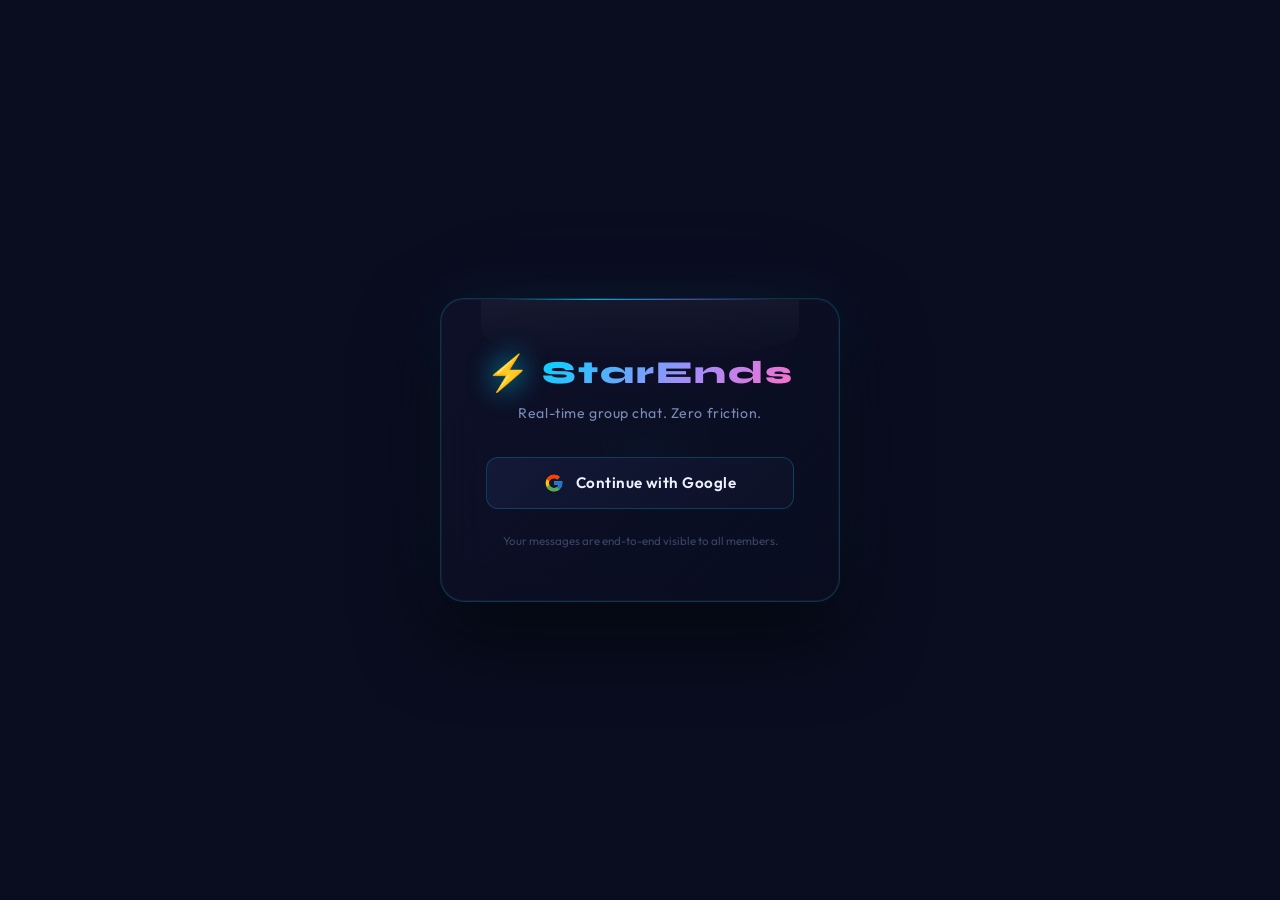
==== commit cc74acef: "Update index.html" ====
--- a/index.html
+++ b/index.html
@@ -90,6 +90,14 @@
     Shown when user is not logged in.
     Hidden by JS once Firebase Auth confirms sign-in.
   -->
+  <!-- ADD after <body> tag -->
+<div id="authLoading" style="
+  position:fixed; inset:0; background:#0a0d1f;
+  display:flex; align-items:center; justify-content:center;
+  z-index:9999; color:#00e5ff; font-family:sans-serif; font-size:1.1rem;
+">
+  ⚡ Connecting...
+</div>
   <div class="login-screen" id="loginScreen">
 
     <!-- Animated background particles -->
@@ -274,7 +282,64 @@
 
     </main>
     <!-- ---- END MAIN CHAT AREA ---- -->
-
+<aside class="activity-panel" id="activityPanel">
+
+      <!-- Panel header -->
+      <div class="ap-header">
+        <span class="ap-title">Live Activity</span>
+        <span class="ap-pulse"></span>
+      </div>
+
+      <!-- Active now section -->
+      <div class="ap-section">
+        <div class="ap-label">ACTIVE NOW</div>
+        <div class="ap-online-mirror" id="apOnlineMirror">
+          <!-- Mirrored from onlineList by JS — see script note -->
+        </div>
+      </div>
+
+      <!-- Vibe / atmosphere section -->
+      <div class="ap-section">
+        <div class="ap-label">CHANNEL VIBE</div>
+        <div class="ap-vibe-card">
+          <div class="ap-vibe-icon">⚡</div>
+          <div class="ap-vibe-info">
+            <div class="ap-vibe-name">#general</div>
+            <div class="ap-vibe-status">Live · Open</div>
+          </div>
+        </div>
+      </div>
+
+      <!-- Sync level section (future-ready UI) -->
+      <div class="ap-section">
+        <div class="ap-label">SYNC LEVEL</div>
+        <div class="ap-sync-bar-wrap">
+          <div class="ap-sync-label">
+            <span>Channel Energy</span>
+            <span class="ap-sync-pct" id="apSyncPct">—</span>
+          </div>
+          <div class="ap-sync-track">
+            <div class="ap-sync-fill" id="apSyncFill"></div>
+          </div>
+        </div>
+        <div class="ap-sync-bar-wrap" style="margin-top: 0.7rem;">
+          <div class="ap-sync-label">
+            <span>Members Online</span>
+            <span class="ap-sync-pct" id="apMemberPct">0</span>
+          </div>
+          <div class="ap-sync-track">
+            <div class="ap-sync-fill ap-sync-fill--violet" id="apMemberFill"></div>
+          </div>
+        </div>
+      </div>
+
+      <!-- Footer tagline -->
+      <div class="ap-footer">
+        <span class="ap-footer-text">StarEnds · Real-time</span>
+        <span class="ap-footer-dot"></span>
+      </div>
+
+    </aside>
   </div>
   <!-- ======================== END CHAT APP ======================== -->
 
@@ -293,6 +358,8 @@
 
   <!-- Firebase v9 SDK (modular, CDN) -->
   <script type="module" src="script.js"></script>
-
+  
+<script src="https://cdn.jsdelivr.net/npm/eruda"></script>
+<script>eruda.init();</script>
 </body>
 </html>
--- a/style.css
+++ b/style.css
@@ -77,6 +77,7 @@
 
   /* ── Sizes ── */
   --sidebar-w:    268px;
+  --activity-w:   240px;
   --header-h:     58px;
   --radius:       12px;
   --radius-sm:    8px;
@@ -442,10 +443,12 @@
   position: relative;
   z-index: 1;
   animation: appFadeIn 0.4s ease forwards;
-}
+  gap: 0;
+}
+
 @keyframes appFadeIn {
-  from { opacity: 0; }
-  to   { opacity: 1; }
+  from { opacity: 0; transform: scale(0.995); }
+  to   { opacity: 1; transform: scale(1); }
 }
 
 /* ============================================================
@@ -1091,7 +1094,46 @@
   0%, 60%, 100% { transform: translateY(0);   opacity: 0.35; }
   30%            { transform: translateY(-6px); opacity: 1; }
 }
-
+/* ============================================================
+   SCROLL TO BOTTOM BUTTON
+   Floats above input bar — appears when scrolled up
+   ============================================================ */
+.btn-scroll-bottom {
+  position: absolute;
+  bottom: 90px;
+  right: 1.4rem;
+  width: 40px;
+  height: 40px;
+  border-radius: 50%;
+  border: 1px solid var(--border2);
+  background: var(--space-lift);
+  backdrop-filter: blur(16px);
+  color: var(--neon);
+  display: flex;
+  align-items: center;
+  justify-content: center;
+  cursor: pointer;
+  z-index: 20;
+  box-shadow: var(--glow-sm), 0 4px 16px rgba(0,0,0,0.5);
+  opacity: 0;
+  transform: translateY(12px) scale(0.85);
+  pointer-events: none;
+  transition: opacity var(--tr), transform var(--tr);
+}
+
+.btn-scroll-bottom.visible {
+  opacity: 1;
+  transform: translateY(0) scale(1);
+  pointer-events: auto;
+}
+
+.btn-scroll-bottom:hover {
+  background: var(--space-hover);
+  color: var(--neon-bright);
+  border-color: var(--neon-bright);
+  box-shadow: var(--shadow-neon);
+  transform: translateY(-2px) scale(1.08);
+}
 
 /* ============================================================
    11. INPUT BAR
@@ -1246,7 +1288,245 @@
   box-shadow: none;
 }
 .btn-send:active:not(:disabled) { transform: scale(0.94); }
-
+.activity-panel {
+  width: var(--activity-w);
+  min-width: var(--activity-w);
+  max-width: var(--activity-w);
+  flex: 0 0 var(--activity-w);
+  display: flex;
+  flex-direction: column;
+  height: 100dvh;
+  overflow: hidden;
+  background: linear-gradient(
+    180deg,
+    rgba(10,13,31,0.82) 0%,
+    rgba(6,8,24,0.90) 100%
+  );
+  backdrop-filter: blur(24px) saturate(140%);
+  -webkit-backdrop-filter: blur(24px) saturate(140%);
+  border-left: 1px solid rgba(139,92,246,0.10);
+  box-shadow: -4px 0 32px rgba(0,0,0,0.45),
+              inset 1px 0 0 rgba(255,255,255,0.03);
+  position: relative;
+  z-index: 100;
+  padding: 0 0 1rem 0;
+}
+
+/* Subtle violet neon accent line on left edge */
+.activity-panel::before {
+  content: '';
+  position: absolute;
+  top: 10%; bottom: 10%; left: 0;
+  width: 1px;
+  background: linear-gradient(
+    180deg,
+    transparent,
+    rgba(139,92,246,0.28) 30%,
+    rgba(0,212,255,0.20) 70%,
+    transparent
+  );
+  pointer-events: none;
+}
+
+/* ── Panel header ── */
+.ap-header {
+  display: flex;
+  align-items: center;
+  justify-content: space-between;
+  padding: 1.3rem 1.1rem 1.0rem;
+  border-bottom: 1px solid rgba(255,255,255,0.04);
+  background: linear-gradient(90deg, rgba(139,92,246,0.04), transparent);
+  flex-shrink: 0;
+}
+
+.ap-title {
+  font-family: var(--font-display);
+  font-size: 0.78rem;
+  font-weight: 700;
+  color: var(--text-2);
+  letter-spacing: 0.12em;
+  text-transform: uppercase;
+}
+
+/* Animated live pulse dot */
+.ap-pulse {
+  width: 8px; height: 8px;
+  border-radius: 50%;
+  background: var(--neon3);
+  box-shadow: 0 0 8px var(--neon3), 0 0 16px rgba(0,255,163,0.3);
+  animation: onlinePulse 2s ease-in-out infinite;
+  flex-shrink: 0;
+}
+
+/* ── Section blocks ── */
+.ap-section {
+  padding: 1.1rem 1.1rem 0.5rem;
+  border-bottom: 1px solid rgba(255,255,255,0.03);
+}
+
+.ap-label {
+  font-family: var(--font-mono);
+  font-size: 0.58rem;
+  font-weight: 600;
+  letter-spacing: 0.18em;
+  color: var(--text-3);
+  margin-bottom: 0.75rem;
+  text-transform: uppercase;
+}
+
+/* ── Active users mirror ── */
+.ap-online-mirror {
+  display: flex;
+  flex-direction: column;
+  gap: 4px;
+  max-height: 180px;
+  overflow-y: auto;
+}
+
+/* Each mirrored user row */
+.ap-user-row {
+  display: flex;
+  align-items: center;
+  gap: 8px;
+  padding: 0.35rem 0.5rem;
+  border-radius: var(--radius-sm);
+  transition: background var(--tr);
+}
+.ap-user-row:hover {
+  background: rgba(0,212,255,0.04);
+}
+
+.ap-user-avatar {
+  width: 26px; height: 26px;
+  border-radius: 50%;
+  object-fit: cover;
+  border: 1.5px solid rgba(0,255,163,0.35);
+  box-shadow: 0 0 6px rgba(0,255,163,0.2);
+  flex-shrink: 0;
+}
+
+.ap-user-name {
+  font-size: 0.78rem;
+  font-weight: 500;
+  color: var(--text-1);
+  overflow: hidden;
+  text-overflow: ellipsis;
+  white-space: nowrap;
+  flex: 1;
+  min-width: 0;
+}
+
+.ap-user-you {
+  font-size: 0.58rem;
+  color: var(--neon);
+  font-family: var(--font-mono);
+  flex-shrink: 0;
+}
+
+/* ── Vibe card ── */
+.ap-vibe-card {
+  display: flex;
+  align-items: center;
+  gap: 10px;
+  background: linear-gradient(
+    135deg,
+    rgba(0,212,255,0.05) 0%,
+    rgba(139,92,246,0.05) 100%
+  );
+  border: 1px solid rgba(0,212,255,0.10);
+  border-radius: var(--radius);
+  padding: 0.7rem 0.9rem;
+  backdrop-filter: blur(8px);
+}
+
+.ap-vibe-icon {
+  font-size: 1.3rem;
+  flex-shrink: 0;
+  filter: drop-shadow(0 0 6px rgba(0,212,255,0.5));
+}
+
+.ap-vibe-name {
+  font-family: var(--font-mono);
+  font-size: 0.82rem;
+  font-weight: 600;
+  color: var(--neon);
+  letter-spacing: 0.04em;
+}
+
+.ap-vibe-status {
+  font-size: 0.68rem;
+  color: var(--neon3);
+  margin-top: 2px;
+  letter-spacing: 0.03em;
+}
+
+/* ── Sync level bars ── */
+.ap-sync-bar-wrap {
+  display: flex;
+  flex-direction: column;
+  gap: 6px;
+}
+
+.ap-sync-label {
+  display: flex;
+  justify-content: space-between;
+  align-items: center;
+  font-size: 0.70rem;
+  color: var(--text-2);
+  font-family: var(--font-body);
+}
+
+.ap-sync-pct {
+  font-family: var(--font-mono);
+  font-size: 0.65rem;
+  color: var(--neon);
+}
+
+.ap-sync-track {
+  height: 4px;
+  background: rgba(255,255,255,0.05);
+  border-radius: 100px;
+  overflow: hidden;
+}
+
+.ap-sync-fill {
+  height: 100%;
+  width: 0%;
+  background: linear-gradient(90deg, var(--neon), var(--neon-bright));
+  border-radius: 100px;
+  box-shadow: 0 0 8px rgba(0,212,255,0.4);
+  transition: width 1.2s cubic-bezier(0.4, 0, 0.2, 1);
+}
+
+.ap-sync-fill--violet {
+  background: linear-gradient(90deg, var(--neon2), var(--neon2-bright));
+  box-shadow: 0 0 8px rgba(139,92,246,0.4);
+}
+
+/* ── Panel footer ── */
+.ap-footer {
+  margin-top: auto;
+  padding: 1rem 1.1rem 0;
+  display: flex;
+  align-items: center;
+  gap: 8px;
+}
+
+.ap-footer-text {
+  font-family: var(--font-mono);
+  font-size: 0.60rem;
+  color: var(--text-3);
+  letter-spacing: 0.10em;
+}
+
+.ap-footer-dot {
+  width: 5px; height: 5px;
+  border-radius: 50%;
+  background: var(--neon2);
+  box-shadow: 0 0 6px rgba(139,92,246,0.5);
+  animation: onlinePulse 3s ease-in-out infinite;
+  flex-shrink: 0;
+}
 
 /* ============================================================
    12. SIDEBAR OVERLAY (mobile backdrop)
@@ -1360,7 +1640,7 @@
     box-shadow: 8px 0 40px rgba(0,0,0,0.7), 0 0 60px rgba(0,212,255,0.05);
   }
   .sidebar.mobile-open { transform: translateX(0); }
-
+  .activity-panel { display: none; }
   .chat-main { width: 100%; }
   .ch-desc { display: none; }
   .ch-online-chip { display: none; }
